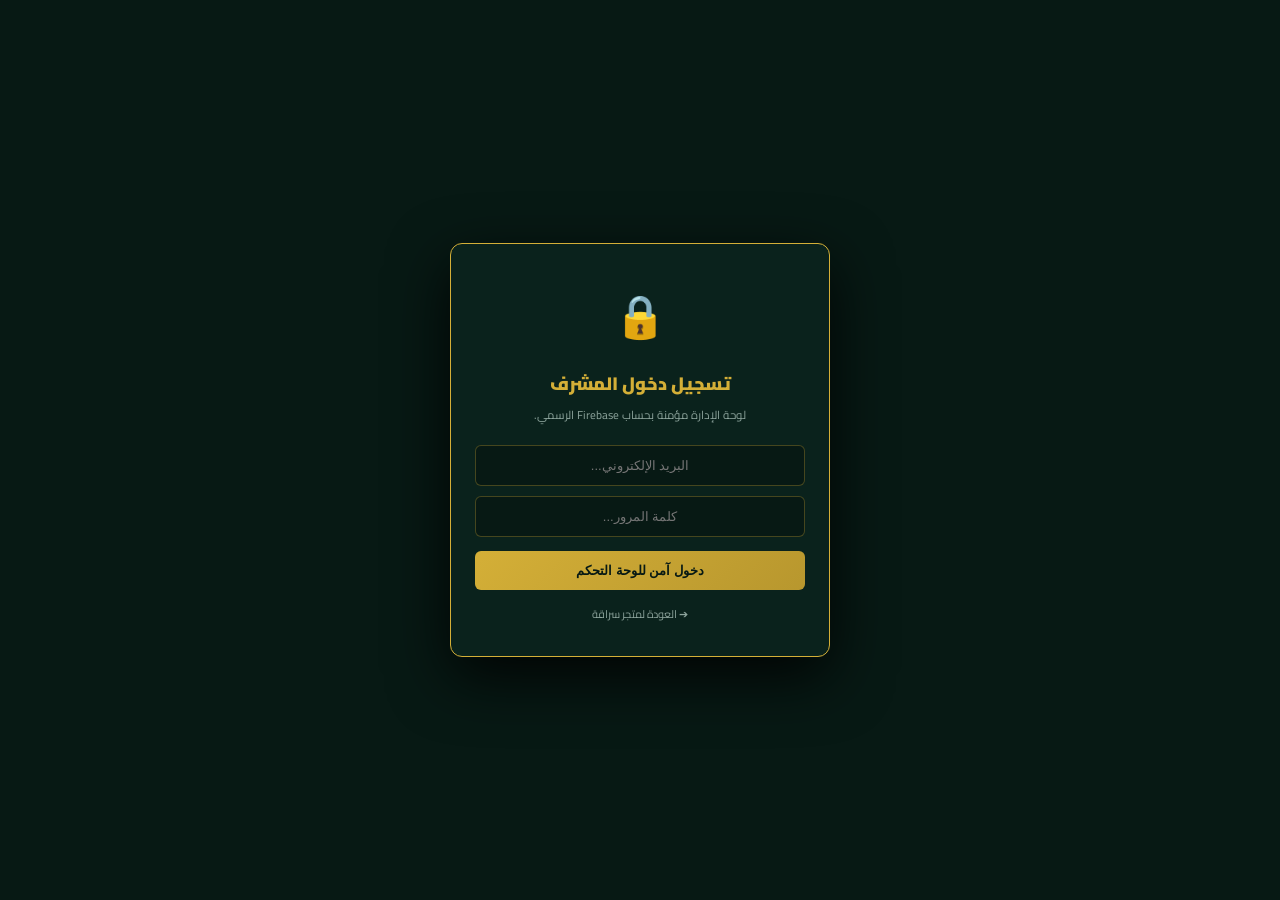
==== admin.html @ 3a7cbfb0 "Update admin.html" ====
<!DOCTYPE html>
<html lang="ar" dir="rtl">
<head>
  
  <meta charset="UTF-8">
  <meta name="viewport" content="width=device-width, initial-scale=1.0">
  <title>لوحة التحكم | عطور سراقة</title>
  <!-- أيقونة التبويب وشعار الموقع (Favicon) -->
  <link rel="icon" type="image/png" href="image/logo.png">
  <link rel="apple-touch-icon" href="image/logo.png">
  <link rel="shortcut icon" href="image/logo.png" type="image/png">
  <link href="https://fonts.googleapis.com/css2?family=Cairo:wght@400;600;700;800;900&display=swap" rel="stylesheet">

  <style>
    :root {
      --emerald-dark: #071914;
      --emerald-main: #0a221c;
      --emerald-card: #0f3027;
      --emerald-light: #154135;
      --gold: #d4af37;
      --gold-hover: #f1c40f;
      --text-light: #f4f6f5;
      --text-muted: #8da49c;
      --danger: #e74c3c;
      --success: #2ecc71;
      --line: rgba(212, 175, 55, 0.2);
    }

    * { box-sizing: border-box; margin: 0; padding: 0; }
    body {
      background: var(--emerald-dark);
      color: var(--text-light); 
      font-family: 'Cairo', sans-serif;
      min-height: 100vh;
      padding-bottom: 50px;
    }

    /* شريط الرأس */
    .top-bar {
      background: var(--emerald-main);
      border-bottom: 1px solid var(--line);
      padding: 12px 24px;
      display: flex;
      justify-content: space-between;
      align-items: center;
      position: sticky;
      top: 0;
      z-index: 100;
    }
    .brand-side { display: flex; align-items: center; gap: 12px; }
    .brand-logo { height: 38px; width: auto; object-fit: contain; }
    .brand-title { font-size: 16px; font-weight: 800; color: var(--gold); }
    .brand-badge {
      background: rgba(212,175,55,0.15);
      border: 1px solid var(--gold);
      color: var(--gold);
      font-size: 10px;
      padding: 2px 8px;
      border-radius: 4px;
      font-weight: 700;
    }
    .actions-side { display: flex; align-items: center; gap: 10px; position: relative; }
    .btn-exit {
      background: var(--danger);
      color: #fff;
      text-decoration: none;
      font-size: 11px;
      font-weight: 700;
      padding: 8px 16px;
      border-radius: 5px;
      transition: 0.2s;
    }
    .btn-exit:hover { opacity: 0.9; }
    
    .menu-trigger-btn {
      background: var(--emerald-card);
      border: 1px solid var(--line);
      color: var(--gold);
      font-size: 20px;
      width: 40px;
      height: 40px;
      border-radius: 6px;
      cursor: pointer;
      display: grid;
      place-items: center;
      transition: 0.2s;
    }
    .menu-trigger-btn:hover { border-color: var(--gold); background: var(--emerald-light); }

    /* القائمة المنسدلة للثلاث شرط */
    .dropdown-menu {
      position: absolute;
      top: 50px;
      left: 0;
      background: #09201a;
      border: 1px solid var(--gold);
      border-radius: 8px;
      box-shadow: 0 15px 40px rgba(0,0,0,0.8);
      width: 250px;
      display: none;
      flex-direction: column;
      overflow: hidden;
      z-index: 105;
    }
    .dropdown-menu.show { display: flex; }
    .dropdown-item {
      padding: 13px 16px;
      color: var(--text-light);
      font-size: 12px;
      font-weight: 700;
      cursor: pointer;
      display: flex;
      align-items: center;
      justify-content: space-between;
      border-bottom: 1px solid rgba(255,255,255,0.05);
      transition: background 0.2s;
    }
    .dropdown-item:hover { background: rgba(212,175,55,0.12); color: var(--gold); }
    .dropdown-item.active-item { color: var(--gold); background: rgba(212,175,55,0.08); }

    /* كروت إحصائيات المبيعات والأرقام العلوية */
    .container { width: 95%; max-width: 1400px; margin: 20px auto 0; }
    .kpi-row {
      display: grid;
      grid-template-columns: repeat(auto-fit, minmax(180px, 1fr));
      gap: 12px;
      margin-bottom: 24px;
    }
    .kpi-card {
      background: var(--emerald-card);
      border: 1px solid var(--line);
      border-radius: 8px;
      padding: 16px;
      text-align: center;
    }
    .kpi-label { font-size: 11px; color: var(--text-muted); font-weight: 600; margin-bottom: 6px; }
    .kpi-value { font-size: 24px; font-weight: 900; color: var(--gold); }
    .kpi-value.green { color: var(--success); }
    .kpi-value.red { color: var(--danger); }

    /* محتوى الأقسام (مخفية عدا إدارة العطور افتراضياً) */
    .section-view { display: none; }
    .section-view.active { display: block; }

    .panel {
      background: var(--emerald-card);
      border: 1px solid var(--line);
      border-radius: 8px;
      padding: 20px;
      margin-bottom: 24px;
    }
    .panel-title {
      font-size: 15px;
      color: var(--gold);
      font-weight: 800;
      margin-bottom: 16px;
      display: flex;
      justify-content: space-between;
      align-items: center;
    }

    /* شبكة المخزون والوفرة */
    .perfumes-stock-grid {
      display: grid;
      grid-template-columns: repeat(auto-fill, minmax(280px, 1fr));
      gap: 16px;
    }
    .stock-card {
      background: var(--emerald-main);
      border: 1px solid var(--line);
      border-radius: 6px;
      overflow: hidden;
      display: flex;
      flex-direction: column;
    }
    .stock-card-top { display: flex; gap: 12px; padding: 12px; }
    .stock-card-img { width: 70px; height: 70px; object-fit: cover; border-radius: 4px; border: 1px solid var(--line); }
    .stock-card-info { flex: 1; }
    .stock-card-name { font-size: 13px; font-weight: 800; color: #fff; margin-bottom: 4px; }
    .stock-card-price { font-size: 12px; color: var(--gold); font-weight: 700; }
    
    .stock-control-bar {
      background: rgba(0,0,0,0.25);
      padding: 10px 14px;
      display: flex;
      justify-content: space-between;
      align-items: center;
      border-top: 1px solid rgba(255,255,255,0.05);
    }
    .stock-counter { display: flex; align-items: center; gap: 8px; }
    .stock-btn {
      width: 26px;
      height: 26px;
      background: var(--emerald-light);
      border: 1px solid var(--line);
      color: #fff;
      font-size: 14px;
      border-radius: 4px;
      cursor: pointer;
      display: grid;
      place-items: center;
    }
    .stock-btn:hover { background: var(--gold); color: #000; }
    .stock-num { font-size: 13px; font-weight: 800; color: var(--gold); min-width: 24px; text-align: center; }

    /* الفورم */
    .form-grid { display: grid; grid-template-columns: repeat(auto-fit, minmax(220px, 1fr)); gap: 14px; }
    .form-group { display: flex; flex-direction: column; gap: 6px; }
    label { font-size: 11px; color: var(--text-muted); font-weight: 700; }
input, select, textarea {
      width: 100%;
      min-width: 0;
      box-sizing: border-box;
      background: var(--emerald-dark);
      border: 1px solid var(--line);
      color: #fff;
      padding: 10px;
      border-radius: 5px;
      font-size: 12px;
      outline: none;
    }
    input:focus { border-color: var(--gold); }
    .btn-submit {
      background: var(--gold);
      color: #071914;
      font-weight: 800;
      padding: 12px 24px;
      border: none;
      border-radius: 5px;
      cursor: pointer;
      margin-top: 14px;
      font-size: 13px;
      transition: 0.2s;
    }
    .btn-submit:hover { background: var(--gold-hover); }

    /* الجداول */
    .table-wrap { overflow-x: auto; }
    table { width: 100%; border-collapse: collapse; font-size: 12px; text-align: right; }
    th { background: rgba(0,0,0,0.25); color: var(--gold); padding: 12px 10px; border-bottom: 1px solid var(--line); }
    td { padding: 12px 10px; border-bottom: 1px solid rgba(255,255,255,0.05); }

    /* نافذة مظهر وحالة المتجر الشاملة (الألوان + الفتح/الإغلاق) */
    .modal-overlay {
      position: fixed;
      inset: 0;
      background: rgba(0,0,0,0.8);
      display: none;
      place-items: center;
      z-index: 1000;
      padding: 15px;
    }
    .modal-overlay.open { display: grid; }
    .theme-modal-box {
      background: #09201a;
      border: 1px solid var(--gold);
      padding: 24px;
      border-radius: 10px;
      width: min(720px, 95vw);
      max-height: 90vh;
      overflow-y: auto;
      box-shadow: 0 20px 60px rgba(0,0,0,0.9);
    }

    /* كارت قفل المتجر */
    .store-toggle-box {
      background: rgba(231,76,60,0.1);
      border: 1px solid rgba(231,76,60,0.3);
      padding: 14px 18px;
      border-radius: 8px;
      display: flex;
      justify-content: space-between;
      align-items: center;
      margin-bottom: 22px;
    }
    .store-toggle-box.active-open {
      background: rgba(46,204,113,0.1);
      border-color: rgba(46,204,113,0.3);
    }
    .switch-ui {
      width: 50px;
      height: 26px;
      appearance: none;
      background: #444;
      border-radius: 20px;
      position: relative;
      cursor: pointer;
      outline: none;
      transition: 0.3s;
    }
    .switch-ui:checked { background: var(--danger); }
    .switch-ui::before {
      content: "";
      position: absolute;
      width: 20px;
      height: 20px;
      border-radius: 50%;
      top: 3px;
      left: 3px;
      background: #fff;
      transition: 0.3s;
    }
    .switch-ui:checked::before { transform: translateX(24px); }

    /* شبكة الـ 22 لون وثيم متداخل */
    .themes-palette-grid {
      display: grid;
      grid-template-columns: repeat(auto-fill, minmax(200px, 1fr));
      gap: 12px;
      margin: 15px 0 20px;
    }
    .theme-chip {
      background: rgba(18,56,46,0.6);
      border: 1px solid var(--line);
      padding: 10px;
      border-radius: 6px;
      cursor: pointer;
      display: flex;
      align-items: center;
      gap: 10px;
      transition: 0.2s;
    }
    .theme-chip:hover { border-color: var(--gold); transform: translateY(-2px); }
    .theme-chip.selected {
      border-color: var(--gold);
      background: rgba(212,175,55,0.18);
      box-shadow: 0 0 10px rgba(212,175,55,0.3);
    }
    .theme-preview-dot {
      width: 28px;
      height: 28px;
      border-radius: 50%;
      border: 1px solid rgba(255,255,255,0.3);
      flex-shrink: 0;
    }
    .theme-name-text { font-size: 11px; font-weight: 700; line-height: 1.3; }

    /* التوست */
    .toast {
      position: fixed;
      bottom: 20px;
      left: 20px;
      background: var(--emerald-card);
      border: 1px solid var(--gold);
      color: #fff;
      padding: 12px 20px;
      border-radius: 6px;
      font-size: 12px;
      box-shadow: 0 10px 30px rgba(0,0,0,0.5);
      z-index: 1100;
      display: none;
    }
    .toast.show { display: block; }
    /* استايل زر التعديل وزر الحذف ✕ بكروت العطور */
    .btn-card-edit {
      background: rgba(255,255,255,0.08);
      border: 1px solid var(--line);
      color: var(--text-light);
      padding: 4px 8px;
      border-radius: 4px;
      font-size: 10px;
      cursor: pointer;
      font-weight: 700;
      transition: 0.2s;
    }
    .btn-card-edit:hover { border-color: var(--gold); color: var(--gold); }

    .btn-card-delete {
      background: rgba(231, 76, 60, 0.15);
      border: 1px solid var(--danger);
      color: var(--danger);
      width: 26px;
      height: 26px;
      border-radius: 4px;
      font-size: 13px;
      cursor: pointer;
      display: inline-flex;
      align-items: center;
      justify-content: center;
      font-weight: 900;
      transition: all 0.2s ease;
    }
    .btn-card-delete:hover {
      background: var(--danger);
      color: #fff;
      transform: scale(1.1);
      box-shadow: 0 0 10px rgba(231, 76, 60, 0.5);
    }
    /* =========================================================
       تنسيقات شاشات الموبايل (Mobile Responsive)
       ========================================================= */
    @media (max-width: 600px) {
      .top-bar {
        padding: 8px 12px;
      }
      .brand-side {
        gap: 6px;
      }
      .brand-logo {
        height: 28px;
      }
      .brand-title {
        font-size: 12.5px;
        line-height: 1.2;
      }
      .brand-badge {
        display: none !important; /* إخفاء الشارة لتوفير مساحة */
      }
      .actions-side {
        gap: 6px;
      }
      .btn-exit {
        padding: 6px 10px;
        font-size: 10px;
        white-space: nowrap;
      }
      .menu-trigger-btn {
        width: 34px;
        height: 34px;
        font-size: 16px;
      }
      .container {
        width: 96%;
        margin-top: 12px;
      }
      .kpi-row {
        grid-template-columns: repeat(2, 1fr);
        gap: 8px;
      }
      .kpi-card {
        padding: 10px;
      }
      .kpi-value {
        font-size: 17px;
      }
      .panel {
        padding: 14px 10px;
      }
      .form-grid {
        grid-template-columns: 1fr;
        gap: 10px;
      }
    }
  </style>
</head>
<body>

  <!-- شريط الرأس -->
  <header class="top-bar">
<!-- شاشة قفل الأمان للدخول للوحة التحكم -->
  <div id="adminAuthLockScreen" style="position:fixed; inset:0; background:#071914; z-index:999999; display:flex; align-items:center; justify-content:center; padding:15px;">
    <div style="background:#0a221c; border:1px solid #d4af37; border-radius:12px; padding:32px 24px; width:min(380px, 92vw); text-align:center; box-shadow:0 20px 60px rgba(0,0,0,0.85);">
      <div style="font-size:42px; margin-bottom:12px;">🔒</div>
      <h2 style="color:#d4af37; font-size:18px; font-weight:900; margin-bottom:6px;">تسجيل دخول المشرف</h2>
      <p style="color:#8da49c; font-size:11.5px; margin-bottom:20px; line-height:1.6;">لوحة الإدارة مؤمنة بحساب Firebase الرسمي.</p>
      
      <form id="adminLoginForm">
        <input type="email" id="adminEmailInput" placeholder="البريد الإلكتروني..." required style="width:100%; box-sizing:border-box; background:#071914; border:1px solid rgba(212,175,55,0.3); color:#fff; padding:12px; border-radius:6px; font-size:13px; text-align:center; outline:none; margin-bottom:10px;">
        <input type="password" id="adminLoginInput" placeholder="كلمة المرور..." autocomplete="current-password" required style="width:100%; box-sizing:border-box; background:#071914; border:1px solid rgba(212,175,55,0.3); color:#fff; padding:12px; border-radius:6px; font-size:13px; text-align:center; outline:none; margin-bottom:14px;">
        <button type="submit" id="adminLoginSubmitBtn" style="width:100%; background:linear-gradient(135deg, #d4af37, #b8972e); color:#071914; font-weight:800; border:none; padding:12px; border-radius:6px; font-size:13px; cursor:pointer;">دخول آمن للوحة التحكم</button>
        <a href="index.html" style="display:block; color:#8da49c; font-size:11px; margin-top:14px; text-decoration:none;">➔ العودة لمتجر سراقة</a>
      </form>
    </div>
  </div>
    <div class="brand-side">
      <img src="image/logo.png" alt="سراقة" class="brand-logo">
      <span class="brand-title">عطور سراقة — الإدارة والتحليلات</span>
      <span class="brand-badge">لوحة االتحكم</span>
    </div>

    <div class="actions-side">
<a href="index.html" class="btn-exit" id="adminLogoutBtn">خروج للمتجر ➔</a>      
      <button class="menu-trigger-btn" id="menuBtn" title="القائمة الشاملة">☰</button>

      <!-- القائمة المنسدلة للثلاث شرط -->
      <div class="dropdown-menu" id="dropdownMenu">
        <div class="dropdown-item" id="openThemeModalBtn" style="color: var(--gold);">
          <span>🎨 مظهر وحالة المتجر</span>
          <span id="menuStatusBadge" style="font-size:10px; color:var(--success);">يعمل</span>
        </div>
        <div class="dropdown-item" onclick="openSection('inventorySec')">
          <span>🏺 إدارة العطور والمخزون</span>
        </div>
        <div class="dropdown-item" onclick="openSection('ordersSec')">
          <span>📋 إدارة الطلبات المباشرة</span>
        </div>
        <div class="dropdown-item" onclick="openSection('offersSec')">
          <span>🔥 إدارة العروض الترويجية</span>
        </div>
        <div class="dropdown-item" onclick="openSection('reviewsSec')">
          <span>💬 إدارة آراء وتقييمات العملاء</span>
        </div>
        <div class="dropdown-item" onclick="openSection('analyticsSec')">
          <span>📊 تقرير التحليلات الشامل</span>
        </div>
        <div class="dropdown-item" onclick="openSection('shippingSec')">
          <span>🚚 إدارة أسعار شحن المحافظات</span>
        </div>
        <div class="dropdown-item" onclick="openSection('settingsSec')" style="color: #4ade80;">
          <span>⚙️ إعدادات المتجر، الأمان والشريط الإعلاني والكوبونات</span>
        </div>
                <div class="dropdown-item" onclick="openSection('customerServiceSec')" style="color: #4ade80;">
          <span>💬 إدارة خدمة العملاء والأسئلة الشائعة</span>
        </div>
        <div class="dropdown-item" id="syncDefaultsBtn" style="color: #64b5f6;">
          <span>📥 مزامنة عطور الموقع لـ Firebase</span>
        </div>
      </div>
    </div>
  </header>

  <main class="container">


    <!-- 1. القسم الافتراضي النشط دائماً: إدارة العطور والمخزون -->
    <section id="inventorySec" class="section-view active">
      <!-- نموذج إضافة عطر جديد -->
      <div class="panel">
        <div class="panel-title">✨ إضافة عطر جديد وتحديد مخزونه</div>
        <form id="addPerfumeForm">
          <div class="form-grid">
            <div class="form-group">
              <label>اسم العطر *</label>
              <input type="text" id="pName" placeholder="مثال: سراقة رويال" required>
            </div>
            <div class="form-group">
              <label>التصنيف *</label>
              <select id="pCategory">
                <option value="men">رجالي</option>
                <option value="women">نسائي</option>
                <option value="unisex">للجنسين</option>
              </select>
            </div>
            <div class="form-group">
              <label>السعر الحالي (EGP) *</label>
              <input type="number" id="pPrice" placeholder="1290" required>
            </div>
            <div class="form-group">
              <label>السعر قبل الخصم (اختياري - يظهر مشطوباً)</label>
              <input type="number" id="pOldPrice" placeholder="1600">
            </div>
<!-- حقل تتبع التعديل السريع -->
            <input type="hidden" id="pEditId" value="">

<!-- بوكس تحديد السعر والعدد المتاح من الزجاجات لكل حجم -->
            <div class="form-group" style="grid-column: 1 / -1; background: rgba(18,56,46,0.65); border: 1px solid var(--line); border-radius: 8px; padding: 12px; margin: 6px 0;">
              <div style="display: flex; justify-content: space-between; align-items: center; margin-bottom: 10px; border-bottom: 1px solid rgba(212,175,55,0.2); padding-bottom: 8px; flex-wrap: wrap; gap: 6px;">
                <label style="color: var(--gold); font-size: 12px; font-weight: 800; margin: 0;">
                  💎 تسعير وتحديد عدد الزجاجات لكل حجم
                </label>
                <span id="totalStockPreview" style="font-size: 11px; color: var(--success); font-weight: 800;">إجمالي المخزون: 0 زجاجة</span>
              </div>

              <div style="display: grid; grid-template-columns: repeat(auto-fit, minmax(135px, 1fr)); gap: 10px;">
                


                <!-- 30 مل -->
                <div style="background: rgba(7,25,20,0.8); border: 1px solid var(--line); border-radius: 6px; padding: 8px; min-width: 0;">
                  <strong style="color: var(--gold); font-size: 11px; display: block; margin-bottom: 6px;">🧴 30 مل</strong>
                  <div style="display: flex; gap: 6px;">
                    <div style="flex: 1; min-width: 0;">
                      <label style="font-size: 9px; display: block;">السعر:</label>
                      <input type="number" id="pSize30" placeholder="850" min="0" required style="padding: 6px; font-size: 11px;">
                    </div>
                    <div style="flex: 1; min-width: 0;">
                      <label style="font-size: 9px; display: block;">العدد:</label>
                      <input type="number" id="pStock30" class="stock-input-calc" placeholder="15" min="0" value="15" required style="padding: 6px; font-size: 11px;">
                    </div>
                  </div>
                </div>

                <!-- 50 مل -->
                <div style="background: rgba(7,25,20,0.8); border: 1px solid var(--line); border-radius: 6px; padding: 8px; min-width: 0;">
                  <strong style="color: var(--gold); font-size: 11px; display: block; margin-bottom: 6px;">✨ 50 مل (أساسي)</strong>
                  <div style="display: flex; gap: 6px;">
                    <div style="flex: 1; min-width: 0;">
                      <label style="font-size: 9px; display: block;">السعر:</label>
                      <input type="number" id="pSize50" placeholder="1290" min="0" required style="padding: 6px; font-size: 11px;">
                    </div>
                    <div style="flex: 1; min-width: 0;">
                      <label style="font-size: 9px; display: block;">العدد:</label>
                      <input type="number" id="pStock50" class="stock-input-calc" placeholder="15" min="0" value="15" required style="padding: 6px; font-size: 11px;">
                    </div>
                  </div>
                </div>

                <!-- 100 مل -->
                <div style="background: rgba(7,25,20,0.8); border: 1px solid var(--line); border-radius: 6px; padding: 8px; min-width: 0;">
                  <strong style="color: var(--gold); font-size: 11px; display: block; margin-bottom: 6px;">👑 100 مل</strong>
                  <div style="display: flex; gap: 6px;">
                    <div style="flex: 1; min-width: 0;">
                      <label style="font-size: 9px; display: block;">السعر:</label>
                      <input type="number" id="pSize100" placeholder="2190" min="0" required style="padding: 6px; font-size: 11px;">
                    </div>
                    <div style="flex: 1; min-width: 0;">
                      <label style="font-size: 9px; display: block;">العدد:</label>
                      <input type="number" id="pStock100" class="stock-input-calc" placeholder="5" min="0" value="5" required style="padding: 6px; font-size: 11px;">
                    </div>
                  </div>
                </div>

              </div>
            </div>

            <!-- صندوق اختيار الصورة المباشر من جهازك مع المعاينة -->
            <div class="form-group" style="grid-column: 1 / -1;">
              <label>صورة العطر (اختر من ملفاتك مباشرة) *</label>
              <div class="file-uploader-box" id="fileDropzone" onclick="document.getElementById('pFileInput').click()">
                <input type="file" id="pFileInput" accept="image/*" style="display:none;">
                <div id="uploadPromptText">
                  <span style="font-size:20px; color:var(--gold);">📁</span>
                  <p style="font-size:12px; margin:4px 0;">اضغط هنا لاختيار الصورة من الكمبيوتر أو الموبايل</p>
                  <span style="font-size:10px; color:var(--text-muted);">يتم ضغط الصورة وتنسيق أبعادها سحابياً تلقائياً</span>
                </div>
                <div id="imagePreviewContainer" style="display:none; align-items:center; gap:12px; justify-content:center;">
                  <img id="previewImgEl" src="" style="width:70px; height:70px; object-fit:cover; border-radius:6px; border:1px solid var(--gold);">
                  <span id="previewNameEl" style="font-size:11px; color:var(--gold); font-weight:700;"></span>
                </div>
              </div>
            </div>
            
            <div class="form-group" style="grid-column: 1 / -1;">
              <label>وصف العطر والنوتات</label>
              <input type="text" id="pDesc" placeholder="عود، عنبر، وخشب الصندل...">
            </div>
          </div>
<div style="display:flex; gap:10px; align-items:center;">
            <button type="submit" class="btn-submit" id="submitPerfumeBtn">حفظ العطر ونشره بالمتجر</button>
            <button type="button" class="btn-exit" id="cancelEditBtn" style="display:none; margin-top:14px; background:rgba(255,255,255,0.1); border:1px solid var(--line);">إلغاء التعديل</button>
          </div>          
        </form>
      </div>

      <!-- قائمة العطور مع إنقاص المخزون للمحل -->
      <div class="panel">
        <div class="panel-title">
          <span>الوفرة والمخزون الحالي (يمكنك إنقاص المخزون إذا بيعت زجاجة في المحل)</span>
        </div>
        <div class="perfumes-stock-grid" id="perfumesStockList"></div>
      </div>
    </section>

<!-- 2. قسم إدارة الطلبات -->
    <section id="ordersSec" class="section-view">

      <!-- كروت إحصائيات المبيعات الخاصة بقسم الطلبات -->
      <div class="kpi-row">
        <div class="kpi-card">
          <div class="kpi-label">إجمالي المبيعات التحصيلية</div>
          <div class="kpi-value" id="kpiTotalRevenue">0 ج</div>
        </div>
        <div class="kpi-card">
          <div class="kpi-label">عدد الطلبات المسجلة</div>
          <div class="kpi-value green" id="kpiTotalOrders">0</div>
        </div>
        <div class="kpi-card">
          <div class="kpi-label">طلبات جديدة بالانتظار</div>
          <div class="kpi-value red" id="kpiNewOrders">0</div>
        </div>
        <div class="kpi-card">
          <div class="kpi-label">العطور المتوفرة بالتشكيلة</div>
          <div class="kpi-value" id="kpiPerfumesCount">0</div>
        </div>
      </div>

      <div class="panel">
        <div class="panel-title">
          <span>سجل الطلبات الواردة من الموقع</span>
      
      <div class="panel">
<div class="panel-title">
          <span>سجل الطلبات الواردة من الموقع</span>
          <div style="display:flex; gap:8px; align-items:center;">
            <button type="button" class="btn-submit" id="exportExcelBtn" style="margin:0; padding:6px 14px; font-size:11px; background:#217346; color:#fff;">
              📊 تصدير شيت Excel
            </button>
            <button type="button" class="btn-exit" id="clearAllOrdersBtn" style="margin:0; padding:6px 14px; font-size:11px; background:#b91c1c;">
              🗑️ تصفير وحذف جميع الطلبيات
            </button>
            <button class="stock-btn" style="width:auto; padding:4px 10px; font-size:11px;" onclick="openSection('inventorySec')">➔ العودة لإدارة العطور</button>
          </div>
        </div>
        
        <div class="table-wrap">
          <table>
            <thead>
              <tr>
                <th>العميل</th>
                <th>الهاتف</th>
                <th>المحافظة</th>
                <th>المنتجات المطلوبة</th>
                <th>طريقة الدفع</th>
                <th>الإجمالي</th>
                <th>الحالة</th>
                <th>إجراء</th>
              </tr>
            </thead>
            <tbody id="ordersTableBody">
              <tr><td colspan="8" style="text-align:center; color:var(--text-muted);">جاري جلب الطلبات...</td></tr>
            </tbody>
          </table>
        </div>
      </div>
    </section>

<!-- 3. قسم العروض الترويجية الـ 3D -->
    <section id="offersSec" class="section-view">
      
      <!-- إضافة عرض جديد -->
      <div class="panel">
        <div class="panel-title">
          <span>🔥 إنشاء ونشر عرض ترويجي 3D بالمتجر</span>
          <button class="stock-btn" style="width:auto; padding:4px 10px; font-size:11px;" onclick="openSection('inventorySec')">➔ العودة لإدارة العطور</button>
        </div>

        <form id="createOfferForm">
          <div class="form-grid">
            <div class="form-group">
              <label>عنوان العرض الرئيسي *</label>
              <input type="text" id="offerTitle" placeholder="مثال: باقة الملوك — قطعتين + عينة مجانية" required>
            </div>

            <div class="form-group">
              <label>وسم العرض (الـ Ribbon الأحمر) *</label>
              <input type="text" id="offerTag" placeholder="مثال: وفر 35% 🔥" required>
            </div>

            <div class="form-group">
              <label>سعر العرض بعد الخصم (EGP) *</label>
              <input type="number" id="offerPrice" placeholder="1950" required>
            </div>

            <div class="form-group">
              <label>السعر الأصلي قبل الخصم (مشطوب)</label>
              <input type="number" id="offerOldPrice" placeholder="2600">
            </div>

            <div class="form-group" style="grid-column: 1 / -1;">
              <label>تفاصيل ووصف العرض</label>
              <input type="text" id="offerDesc" placeholder="عطرين بحجم 100 مل من اختيارك + شحن مجاني لكافة المحافظات">
            </div>
<div class="form-group">
              <label>تاريخ ووقت انتهاء العرض (اختياري) ⏳</label>
              <input type="datetime-local" id="offerExpiry">
            </div>
            <!-- رفع صورة العرض من الجهاز -->
            <div class="form-group" style="grid-column: 1 / -1;">
              <label>صورة العرض الترويجي *</label>
              <div class="file-uploader-box" onclick="document.getElementById('offerFileInput').click()">
                <input type="file" id="offerFileInput" accept="image/*" style="display:none;">
                <div id="offerUploadText">
                  <span style="font-size:20px; color:var(--gold);">📸</span>
                  <p style="font-size:12px; margin:4px 0;">اضغط لاختيار صورة العرض</p>
                </div>
                <div id="offerPreviewBox" style="display:none; align-items:center; gap:10px; justify-content:center;">
                  <img id="offerPreviewImg" src="" style="width:70px; height:70px; object-fit:cover; border-radius:6px; border:1px solid var(--gold);">
                  <span id="offerPreviewName" style="font-size:11px; color:var(--gold);"></span>
                </div>
              </div>
            </div>
          </div>

          <button type="submit" class="btn-submit" id="saveOfferBtn">نشر العرض في المتجر الآن 🚀</button>
        </form>
      </div>

      <!-- جدول العروض النشطة وحذفها -->
      <div class="panel">
        <div class="panel-title">العروض المعروضة حالياً بالمتجر</div>
        <div class="table-wrap">
          <table>
            <thead>
              <tr>
                <th>الصورة</th>
                <th>عنوان العرض</th>
                <th>السعر بعد الخصم</th>
                <th>قبل الخصم</th>
                <th>الوسم</th>
                <th>إجراء</th>
              </tr>
            </thead>
            <tbody id="offersTableBody">
              <!-- تتولد بالجافاسكريبت -->
            </tbody>
          </table>
        </div>
      </div>

    </section>
<!-- 5. قسم إدارة ونشر صور آراء العملاء (سكرينات الواتساب) -->
    <section id="reviewsSec" class="section-view">
      <div class="panel">
        <div class="panel-title">
          <span>💬 رفع رأي عميل جديد (سكرين شوت واتساب)</span>
          <button class="stock-btn" style="width:auto; padding:4px 10px; font-size:11px;" onclick="openSection('inventorySec')">➔ العودة للمخزون</button>
        </div>

        <form id="addReviewForm">
          <div class="form-grid">
            <div class="form-group">
              <label>اسم العميل أو تعليق مختصر (اختياري)</label>
              <input type="text" id="revAuthor" placeholder="مثال: رأي أ/ أحمد من الإسكندرية">
            </div>

            <!-- رفع صورة السكرين شوت مباشرة -->
            <div class="form-group" style="grid-column: 1 / -1;">
              <label>صورة رأي العميل / شات الواتساب *</label>
              <div class="file-uploader-box" onclick="document.getElementById('revFileInput').click()">
                <input type="file" id="revFileInput" accept="image/*" style="display:none;" required>
                <div id="revUploadPrompt">
                  <span style="font-size:24px; color:var(--gold);">📸</span>
                  <p style="font-size:12px; margin:4px 0;">اضغط لاختيار سكرين شوت رأي العميل من جهازك</p>
                  <span style="font-size:10px; color:var(--text-muted);">تُضغط الصورة سحابياً وتُنشر للمتجر فوراً</span>
                </div>
                <div id="revPreviewBox" style="display:none; align-items:center; gap:12px; justify-content:center;">
                  <img id="revPreviewImg" src="" style="max-height:90px; border-radius:6px; border:1px solid var(--gold);">
                  <span id="revPreviewName" style="font-size:11px; color:var(--gold);"></span>
                </div>
              </div>
            </div>
          </div>

          <button type="submit" class="btn-submit" id="saveRevBtn" style="margin-top:14px;">نشر الرأي في المتجر الآن 🚀</button>
        </form>
      </div>

      <!-- جدول واستعراض الآراء المنشورة مع زر الحذف -->
      <div class="panel">
        <div class="panel-title">صور آراء العملاء المعروضة حالياً بالمتجر</div>
        <div class="table-wrap">
          <table>
            <thead>
              <tr>
                <th>الصورة</th>
                <th>العنوان / الملاحظة</th>
                <th>تاريخ النشر</th>
                <th>إجراء</th>
              </tr>
            </thead>
            <tbody id="reviewsTableBody">
              <tr><td colspan="4" style="text-align:center; color:var(--text-muted);">جاري جلب الآراء...</td></tr>
            </tbody>
          </table>
        </div>
      </div>
    </section>
    <!-- 4. قسم التحليلات والأكثر طلباً -->
    <section id="analyticsSec" class="section-view">
      <div class="panel">
        <div class="panel-title">
          <span>📊 تحليل العطور الأكثر طلباً وسرعة في البيع</span>
          <button class="stock-btn" style="width:auto; padding:4px 10px; font-size:11px;" onclick="openSection('inventorySec')">➔ العودة لإدارة العطور</button>
        </div>
        <div class="table-wrap">
          <table>
            <thead>
              <tr>
                <th>اسم العطر</th>
                <th>عدد الزجاجات المباعة</th>
                <th>إجمالي العائد المادي</th>
                <th>المخزون المتبقي</th>
              </tr>
            </thead>
            <tbody id="topSellingTableBody"></tbody>
          </table>
        </div>
      </div>
    </section>
<!-- 6. قسم إدارة أسعار شحن المحافظات -->
    <section id="shippingSec" class="section-view">
      <div class="panel">
        <div class="panel-title">
          <span>🚚 تسعير شحن طرود العسل لكافة المحافظات</span>
          <button class="stock-btn" style="width:auto; padding:4px 10px; font-size:11px;" onclick="openSection('inventorySec')">➔ العودة للمخزون</button>
        </div>
        <p style="font-size:11.5px; color:var(--text-muted); margin-bottom:16px;">
          عدّل سعر الشحن لأي محافظة واضغط على زر الحفظ بالأسفل؛ وسيتم تطبيق التسعيرة فوراً داخل سلة المتجر لجميع العملاء.
        </p>

        <form id="shippingRatesForm">
          <div id="govRatesGrid" style="display: grid; grid-template-columns: repeat(auto-fill, minmax(200px, 1fr)); gap: 10px;">
            <!-- تتولد حقول المحافظات تلقائياً بالجافاسكريبت -->
          </div>
          <button type="submit" class="btn-submit" id="saveShippingBtn" style="margin-top:20px; width:100%;">حفظ وتحديث أسعار الشحن بالمتجر 🚚</button>
        </form>
      </div>
    </section>
<!-- 7. قسم إعدادات المتجر، الأمان، الشريط الإعلاني، وإدارة الكوبونات -->
    <section id="settingsSec" class="section-view">
      <div style="display: flex; justify-content: space-between; align-items: center; margin-bottom: 25px;">
        <h2 style="font-size: 20px; color: var(--gold); font-weight: 900;">⚙️ تخصيص العروض والإعدادات والأمان</h2>
        <button type="button" class="stock-btn" style="width:auto; padding:6px 14px; font-size:11.5px;" onclick="openSection('inventorySec')">➔ العودة لإدارة العطور</button>
      </div>

      <!-- شبكة القسم العلوي: كارت الواتساب + كارت الشريط الإعلاني بجانب بعضهما -->
      <div style="display: grid; grid-template-columns: repeat(auto-fit, minmax(320px, 1fr)); gap: 20px; margin-bottom: 24px;">
        
        <!-- كارت إعدادات التواصل والواتساب -->
        <div class="panel" style="margin-bottom: 0;">
          <div class="panel-title">
            <span>📱 إعدادات التواصل واستقبال الطلبات</span>
          </div>

          <form id="storeSecurityForm">
            <div class="form-group" style="margin-bottom: 14px;">
              <label>رقم واتساب استقبال الطلبات 📱</label>
              <input type="tel" id="cfgAdminWhatsapp" placeholder="مثال: 201016118242" required>
              <small style="font-size: 10px; color: var(--text-muted); display: block; margin-top: 4px;">الرقم الذي تُرسل إليه فواتير وبيانات الطلبات تلقائياً مع كود الدولة (20).</small>
            </div>

            <button type="submit" class="btn-submit" id="saveSecurityBtn" style="width: 100%; margin-top: 10px; background: #27ae60; color: #fff;">💾 حفظ وتحديث رقم الواتساب</button>
          </form>
        </div>

        <!-- كارت الشريط الإعلاني العلوي (Ticker) -->
        <div class="panel" style="margin-bottom: 0;">
          <div class="panel-title">
            <span>📢 الشريط الإعلاني العلوي (Ticker)</span>
          </div>

          <form id="storeTickerForm">
            <div class="form-group" style="margin-bottom: 12px;">
              <label>نص العرض 1</label>
              <input type="text" id="cfgTicker1" placeholder="مثال: ✨ صلِّ على النَّبيِّ المختار ﷺ ✨" required>
            </div>

            <div class="form-group" style="margin-bottom: 12px;">
              <label>نص العرض 2</label>
              <input type="text" id="cfgTicker2" placeholder="مثال: 💎 سراقة — جوهر الأناقة والرفاهية التي تُحس 💎" required>
            </div>

            <div class="form-group" style="margin-bottom: 12px;">
              <label>نص العرض 3</label>
              <input type="text" id="cfgTicker3" placeholder="مثال: 🚚 توصيل مجاني للطلبات أكثر من 1,500 جنيه 🚚" required>
            </div>

            <button type="submit" class="btn-submit" id="saveTickerBtn" style="width: 100%; margin-top: 10px; background: #2980b9; color: #fff;">📢 حفظ ونشر العروض في المتجر</button>
          </form>
        </div>

      </div>

      <!-- كارت إدارة الكوبونات بعرض الشاشة الكامل في الأسفل -->
      <div class="panel">
        <div class="panel-title">
          <span>🎟️ إضافة كوبون خصم جديد للمتجر</span>
        </div>

        <form id="createCouponForm">
          <div style="display: grid; grid-template-columns: repeat(auto-fit, minmax(180px, 1fr)); gap: 14px; margin-bottom: 15px;">
            <div class="form-group">
              <label>كود الكوبون (مثال: SURAQA10)*</label>
              <input type="text" id="cpnCode" placeholder="كود الكوبون" style="text-transform: uppercase;" required>
            </div>

            <div class="form-group">
              <label>نسبة الخصم % (مثال: 10)*</label>
              <input type="number" id="cpnValue" placeholder="نسبة الخصم %" min="1" max="100" required>
            </div>

            <div class="form-group">
              <label>عدد الاستخدامات (فاضي = غير محدود)</label>
              <input type="number" id="cpnMaxUses" placeholder="فاضي = غير محدود" min="1">
            </div>

            <div class="form-group">
              <label>تاريخ ووقت الانتهاء (اختياري) ⏳</label>
              <input type="datetime-local" id="cpnExpiry">
            </div>
          </div>

          <!-- خيار تطبيق الكوبون على كل المنتجات -->
          <div style="display: flex; align-items: center; justify-content: flex-start; gap: 8px; margin-bottom: 12px;">
            <input type="checkbox" id="cpnApplyAll" checked style="width: 18px; height: 18px; cursor: pointer; accent-color: var(--gold);">
            <label for="cpnApplyAll" style="font-size: 13px; font-weight: 800; cursor: pointer; color: var(--text-light); margin: 0;">ينطبق على كل منتجات المتجر</label>
          </div>

          <!-- قائمة اختيار العطور المحددة -->
          <div id="cpnProductsPickerBox" style="display: none; background: rgba(7, 25, 20, 0.85); border: 1px solid var(--line); border-radius: 8px; padding: 12px; max-height: 200px; overflow-y: auto; margin-bottom: 15px;">
            <div id="cpnProductsList" style="display: flex; flex-direction: column; gap: 8px;"></div>
          </div>

          <button type="submit" class="btn-submit" id="saveCouponBtn" style="width: 100%; padding: 12px; font-size: 13px; background: linear-gradient(135deg, #d4af37, #b8972e); color: #071914; font-weight: 900; border-radius: 6px;">
            + تفعيل وحفظ الكوبون
          </button>
        </form>

        <!-- قائمة كروت الكوبونات المنشأة -->
        <div style="margin-top: 25px; border-top: 1px solid var(--line); padding-top: 15px;">
          <label style="font-size: 12px; color: var(--gold); font-weight: 800; display: block; margin-bottom: 10px;">الكوبونات الفعالة حالياً:</label>
          <div id="couponsCardsList" style="display: flex; flex-direction: column; gap: 10px;"></div>
        </div>
      </div>
    </section>
      <!-- 8. قسم خدمة العملاء -->
    <section id="customerServiceSec" class="section-view">
      <div class="panel">
        <div class="panel-title">
          <span>💬 نصوص الشحن والاسترجاع والتواصل</span>
          <button class="stock-btn" style="width:auto; padding:4px 10px; font-size:11px;" onclick="openSection('inventorySec')">➔ العودة لإدارة العطور</button>
        </div>
        <form id="csInfoForm">
          <div class="form-group" style="margin-bottom:14px;">
            <label>نص الشحن والتوصيل</label>
            <textarea id="cfgShippingText" rows="4" placeholder="اكتب هنا سياسة الشحن والتوصيل بالتفصيل..."></textarea>
          </div>
          <div class="form-group" style="margin-bottom:14px;">
            <label>نص سياسة الاسترجاع</label>
            <textarea id="cfgReturnsText" rows="4" placeholder="اكتب هنا سياسة الاسترجاع بالتفصيل..."></textarea>
          </div>
          <div class="form-group" style="margin-bottom:14px;">
            <label>نص تواصل معنا</label>
            <textarea id="cfgContactText" rows="4" placeholder="اكتب هنا بيانات التواصل..."></textarea>
          </div>
          <button type="submit" class="btn-submit" id="saveCsInfoBtn">💾 حفظ النصوص</button>
        </form>
      </div>

      <div class="panel">
        <div class="panel-title"><span>➕ إضافة سؤال شائع جديد</span></div>
        <form id="addFaqForm">
          <div class="form-group" style="margin-bottom:12px;">
            <label>السؤال *</label>
            <input type="text" id="faqQuestion" placeholder="مثال: هل يوجد شحن مجاني؟" required>
          </div>
          <div class="form-group" style="margin-bottom:12px;">
            <label>الإجابة *</label>
            <textarea id="faqAnswer" rows="3" placeholder="اكتب الإجابة هنا..." required></textarea>
          </div>
          <button type="submit" class="btn-submit" id="saveFaqBtn">+ إضافة السؤال</button>
        </form>
      </div>

      <div class="panel">
        <div class="panel-title"><span>الأسئلة الشائعة الحالية</span></div>
        <div id="adminFaqsList" style="display:flex; flex-direction:column; gap:10px;"></div>
      </div>
    </section>

  </main>

  <!-- نافذة مظهر وحالة المتجر (الفتح/الإغلاق + 22 ثيم متداخل) -->
  <div class="modal-overlay" id="themeModal">
    <div class="theme-modal-box">
      <div style="display:flex; justify-content:space-between; align-items:center; border-bottom:1px solid var(--line); padding-bottom:12px; margin-bottom:18px;">
        <h3 style="color:var(--gold); font-size:16px;">🎨 مظهر وحالة المتجر للعملاء</h3>
        <button type="button" style="background:none; border:none; color:#fff; font-size:24px; cursor:pointer;" onclick="document.getElementById('themeModal').classList.remove('open')">&times;</button>
      </div>

      <!-- حالة فتح/إغلاق المتجر -->
      <div class="store-toggle-box" id="storeToggleContainer">
        <div>
          <strong id="storeStatusLabel" style="font-size:13px; color:#fff;">حالة المتجر: يعمل ويستقبل الزوار</strong>
          <p style="font-size:10.5px; color:var(--text-muted); margin-top:3px;">عند التفعيل، يُغلق المتجر وتظهر شاشة الصلاة على النبي والصيانة فوراً.</p>
        </div>
        <input type="checkbox" id="closeStoreCheckbox" class="switch-ui">
      </div>

      <!-- اختيار الثيم والألوان المتداخلة (22 ثيماً فاخراً) -->
      <label style="font-size:12px; color:var(--gold); font-weight:800; display:block; margin-bottom:8px;">اختر هوية وألوان المتجر (تتغير عند العملاء لحظياً):</label>
      <div class="themes-palette-grid" id="themesContainer"></div>

      <button type="button" class="btn-submit" id="saveThemeAndStatusBtn" style="width:100%; margin-top:10px;">حفظ وتطبيق المظهر والحالة الآن 🚀</button>
    </div>
  </div>
  <!-- نافذة عرض فاتورة الطلب كاملة (نفس رسالة الواتساب) -->
  <div class="modal-overlay" id="invoiceModal">
    <div class="theme-modal-box" style="max-width:520px;">
      <div style="display:flex; justify-content:space-between; align-items:center; border-bottom:1px solid var(--line); padding-bottom:12px; margin-bottom:18px;">
        <h3 style="color:var(--gold); font-size:16px;">🧾 فاتورة الطلب الكاملة</h3>
        <button type="button" style="background:none; border:none; color:#fff; font-size:24px; cursor:pointer;" onclick="document.getElementById('invoiceModal').classList.remove('open')">&times;</button>
      </div>
      <pre id="invoiceMessageText" style="white-space:pre-wrap; word-wrap:break-word; font-family:inherit; font-size:12.5px; color:#fff; background:rgba(0,0,0,0.3); padding:14px; border-radius:8px; max-height:60vh; overflow-y:auto; line-height:1.7; direction:rtl; text-align:right;"></pre>
      <button type="button" class="btn-submit" id="copyInvoiceBtn" style="width:100%; margin-top:14px;">📋 نسخ نص الفاتورة</button>
    </div>
  </div>
  <div class="toast" id="toast"></div>

  <!-- فايربيز والمنطق البرمجي -->
  <script type="module">
    import { getAuth, signInWithEmailAndPassword, onAuthStateChanged, signOut } from "https://www.gstatic.com/firebasejs/10.8.0/firebase-auth.js";
   import { initializeApp } from "https://www.gstatic.com/firebasejs/10.8.0/firebase-app.js";
    import { 
      getFirestore, collection, onSnapshot, doc, updateDoc, 
      setDoc, getDoc, addDoc, deleteDoc
    } from "https://www.gstatic.com/firebasejs/10.8.0/firebase-firestore.js";

    const firebaseConfig = {
      apiKey: "AIzaSyBc1DZlKPE7bc-hyaDy7NHMJxnCepKIzqI",
      authDomain: "suraka-cfb2d.firebaseapp.com",
      projectId: "suraka-cfb2d",
      storageBucket: "suraka-cfb2d.firebasestorage.app",
      messagingSenderId: "1082260408358",
      appId: "1:1082260408358:web:41aa9f7cb0bd778408bee7",
      measurementId: "G-PTVR815MCF"
    };

    const app = initializeApp(firebaseConfig);
    const db = getFirestore(app);
    const auth = getAuth(app);
    const ordersCol = collection(db, "orders");
    const perfumesCol = collection(db, "perfumes");
    const settingsDoc = doc(db, "settings", "storeConfig");
    const couponsCol = collection(db, "coupons");

    // قائمة الـ 22 لون وثيم متداخل
    const STORE_THEMES = [
{ id: "emerald", name: "سراقة الزمردي الفاتح (الأصلي)", gradient: "linear-gradient(135deg, #103d30, #e2c07d)" },      
      { id: "obsidian", name: "الأسود الفاخر والذهب", gradient: "linear-gradient(135deg, #0a0a0a, #dfb743)" },
      { id: "royal-navy", name: "الكحلي الأندلسي والشمبانيا", gradient: "linear-gradient(135deg, #060d1a, #e5c158)" },
      { id: "velvet-burgundy", name: "البرغندي المخملي وعود", gradient: "linear-gradient(135deg, #1f080f, #e6be65)" },
      { id: "imperial-purple", name: "البنفسجي الإمبراطوري", gradient: "linear-gradient(135deg, #150921, #f3cc68)" },
      { id: "sapphire-mist", name: "الياقوت الأزرق المتدرج", gradient: "linear-gradient(135deg, #07121b, #64b5f6)" },
      { id: "forest-bronze", name: "الأخضر الزيتوني والبرونز", gradient: "linear-gradient(135deg, #11160d, #cd7f32)" },
      { id: "charcoal-copper", name: "الفحم الدخاني والنحاس", gradient: "linear-gradient(135deg, #141416, #d97443)" },
      { id: "deep-maroon", name: "العنابي الداكن والذهب", gradient: "linear-gradient(135deg, #1f0a0d, #ffd700)" },
      { id: "ocean-teal", name: "الفيروزي المحيطي العميق", gradient: "linear-gradient(135deg, #051617, #38ef7d)" },
      { id: "royal-twilight", name: "تدرج الغسق (كحلي بنفسجي)", gradient: "linear-gradient(135deg, #180e30, #081224)" },
      { id: "black-marble", name: "الرخام الأسود والذهب الساطع", gradient: "linear-gradient(135deg, #050505, #ffdf00)" },
      { id: "chocolate-amber", name: "الشوكولاتة الداكنة والعنبر", gradient: "linear-gradient(135deg, #180e09, #ffbf00)" },
      { id: "midnight-silver", name: "النيلي الليلي والفضة", gradient: "linear-gradient(135deg, #080c14, #e0e6ed)" },
      { id: "dark-mint", name: "النعناعي الداكن الملكي", gradient: "linear-gradient(135deg, #081714, #70e0a5)" },
      { id: "crimson-sunset", name: "تدرج الشفق القرمزي", gradient: "linear-gradient(135deg, #2b0808, #ff6b6b)" },
      { id: "royal-cyan", name: "الزمرد الأزرق والذهب البراق", gradient: "linear-gradient(135deg, #061517, #e4b952)" },
      { id: "platinum-slate", name: "البلاتينيوم الحجري والذهب", gradient: "linear-gradient(135deg, #14171a, #e5c575)" },
      { id: "smoky-oud", name: "خشب العود المدخن والبرونز", gradient: "linear-gradient(135deg, #16100c, #d49b6a)" },
      { id: "plum-velvet", name: "المخمل البرقوقي المتدرج", gradient: "linear-gradient(135deg, #230e22, #f7b731)" },
      { id: "pure-gold-black", name: "ذهب سراقة الخالص والأسود", gradient: "linear-gradient(135deg, #080703, #f5b041)" },
      { id: "cosmic-aurora", name: "الشفق الكوني (أخضر وبنفسجي)", gradient: "linear-gradient(135deg, #091a24, #1b0c26)" }
    ];

    let selectedThemeId = "emerald";
    let allOrders = [];
    let allPerfumes = [];
    let currentBase64Image = "";
    function escapeHtml(str) {
      if (str === null || str === undefined) return "";
      const div = document.createElement("div");
      div.textContent = String(str);
      return div.innerHTML;
    }
    function toast(msg) {
      const t = document.getElementById("toast");
      if (!t) return;
      t.textContent = msg;
      t.classList.add("show");
      setTimeout(() => t.classList.remove("show"), 3000);
    }

    // التنقل بين الأقسام وإخفاء الباقي
    window.openSection = function(secId) {
      document.querySelectorAll(".section-view").forEach(s => s.classList.remove("active"));
      document.getElementById(secId)?.classList.add("active");
      document.getElementById("dropdownMenu")?.classList.remove("show");
    };

    document.getElementById("menuBtn")?.addEventListener("click", () => {
      document.getElementById("dropdownMenu")?.classList.toggle("show");
    });

// مفتاح ImgBB المجاني لرفع الصور سحابياً
    const IMGBB_API_KEY = "2da2a4b7baa7f50622c27991b2071319";

    async function uploadImageToImgBB(file) {
      const formData = new FormData();
      formData.append("image", file);

      try {
        const res = await fetch(`https://api.imgbb.com/1/upload?key=${IMGBB_API_KEY}`, {
          method: "POST",
          body: formData
        });
        const data = await res.json();
        if (data.success) {
          return data.data.url;
        } else {
          throw new Error(data.error?.message || "فشل رفع الصورة");
        }
      } catch (err) {
        console.error("ImgBB Upload Error:", err);
        throw err;
      }
    }

document.getElementById("pFileInput")?.addEventListener("change", async (e) => {
      const file = e.target.files[0];
      if (!file) return;
      toast("جاري رفع صورة العطر سحابياً... ⏳");
      try {
        currentBase64Image = await uploadImageToImgBB(file);
        const previewImg = document.getElementById("previewImgEl");
        const previewName = document.getElementById("previewNameEl");
        if (previewImg) previewImg.src = currentBase64Image;
        if (previewName) previewName.textContent = "✓ تم الرفع بنجاح";
        document.getElementById("uploadPromptText").style.display = "none";
        document.getElementById("imagePreviewContainer").style.display = "flex";
        toast("تم رفع صورة العطر سحابياً بنجاح! ☁️");
      } catch (err) {
        toast("تعذر رفع الصورة! تحقق من الإنترنت.");
      }
    });

    // 2. مراقبة العطور والمخزون والتعديل
    onSnapshot(perfumesCol, (snapshot) => {
      allPerfumes = [];
      snapshot.forEach(docSnap => allPerfumes.push({ id: docSnap.id, ...docSnap.data() }));
      const countEl = document.getElementById("kpiPerfumesCount");
      if (countEl) countEl.textContent = allPerfumes.length;
      renderStockGrid();
      renderAnalytics();
      populateCouponProductsChecklist();
    });

// حساب وعرض إجمالي الزجاجات فورياً
function calcTotalStockPreview() {
      const s30 = Number(document.getElementById("pStock30")?.value || 0);
      const s50 = Number(document.getElementById("pStock50")?.value || 0);
      const s100 = Number(document.getElementById("pStock100")?.value || 0);
      const total = s30 + s50 + s100;
      const preview = document.getElementById("totalStockPreview");
      if (preview) preview.textContent = `إجمالي المخزون: ${total} زجاجة`;
    }

    document.querySelectorAll(".stock-input-calc").forEach(inp => {
      inp.addEventListener("input", calcTotalStockPreview);
    });

    // ملء الأسعار تلقائياً بنسب تقديرية عند كتابة السعر الأساسي
    document.getElementById("pPrice")?.addEventListener("input", (e) => {
      const base = Number(e.target.value);
      if (base > 0) {
        const s10 = document.getElementById("pSize10");
        const s30 = document.getElementById("pSize30");
        const s50 = document.getElementById("pSize50");
        const s100 = document.getElementById("pSize100");

        if (s50 && !s50.value) s50.value = base;
        if (s10 && !s10.value) s10.value = Math.round((base * 0.3) / 10) * 10;
        if (s30 && !s30.value) s30.value = Math.round((base * 0.65) / 10) * 10;
        if (s100 && !s100.value) s100.value = Math.round((base * 1.7) / 10) * 10;
      }
    });

    // عرض كروت المخزون مع التحكم المباشر في وفرة كل حجم
    function renderStockGrid() {
      const grid = document.getElementById("perfumesStockList");
      if (!grid) return;

      if (allPerfumes.length === 0) {
        grid.innerHTML = `<div style="color:var(--text-muted); font-size:12px;">لا توجد عطور، يمكنك مزامنة العطور الافتراضية من القائمة ☰.</div>`;
        return;
      }

      grid.innerHTML = allPerfumes.map(p => {
        const stocks = p.stocks || {
          10: Math.round((p.stock || 20) * 0.3),
          30: Math.round((p.stock || 20) * 0.2),
          50: Math.round((p.stock || 20) * 0.35),
          100: Math.round((p.stock || 20) * 0.15)
        };
        const total = (stocks[10] || 0) + (stocks[30] || 0) + (stocks[50] || 0) + (stocks[100] || 0);

        return `
          <div class="stock-card">
            <div class="stock-card-top">
              <img src="${p.image || 'image/S1.png'}" class="stock-card-img" alt="${p.name}">
              <div class="stock-card-info">
                <div class="stock-card-name">${p.name}</div>
                <div class="stock-card-price">${p.price} جنيه</div>
                <span style="font-size:11px; color:${total > 0 ? 'var(--success)' : 'var(--danger)'}; font-weight:800;">
                  ${total > 0 ? `المجموع: ${total} زجاجة` : 'نفد بالكامل ❌'}
                </span>
              </div>
<div style="display: flex; align-items: center; gap: 6px;">
                <button type="button" class="btn-card-edit" onclick="startEditPerfume('${p.id}')" title="تعديل العطر">✏️ تعديل</button>
                <button type="button" class="btn-card-delete" onclick="deletePerfume('${p.id}')" title="حذف العطر نهائياً من الموقع">✕</button>
              </div>
            </div>

            <!-- أزرار إنقاص وزيادة كل حجم على حدة لمبيعات المحل المباشرة -->
            <div style="background: rgba(0,0,0,0.3); padding: 10px 12px; border-top: 1px solid rgba(255,255,255,0.05); display: grid; grid-template-columns: 1fr 1fr; gap: 8px;">
              ${[30, 50, 100].map(sz => `
                <div style="display:flex; justify-content:space-between; align-items:center; background:rgba(7,25,20,0.6); padding:4px 6px; border-radius:4px; border:1px solid rgba(212,175,55,0.15);">
                  <span style="font-size:10px; color:var(--text-muted);">${sz}مل:</span>
                  <div style="display:flex; align-items:center; gap:4px;">
                    <button class="stock-btn" style="width:20px; height:20px; font-size:12px;" onclick="updateSizeStock('${p.id}', ${sz}, -1)" title="بيع واحدة في المحل">−</button>
                    <strong style="font-size:11px; color:${(stocks[sz] || 0) > 0 ? 'var(--gold)' : 'var(--danger)'}; min-width:16px; text-align:center;">${stocks[sz] || 0}</strong>
                    <button class="stock-btn" style="width:20px; height:20px; font-size:12px;" onclick="updateSizeStock('${p.id}', ${sz}, 1)" title="إضافة">+</button>
                  </div>
                </div>
              `).join("")}
            </div>
          </div>
        `;
      }).join("");
    }

    // تعديل مخزون حجم معين مباشرة
    window.updateSizeStock = async function(id, size, delta) {
      const p = allPerfumes.find(x => x.id === id);
      if (!p) return;

      const currentStocks = p.stocks || { 10: 10, 30: 10, 50: 15, 100: 5 };
      const currentVal = Number(currentStocks[size] || 0);
      const newVal = Math.max(0, currentVal + delta);
      currentStocks[size] = newVal;

      const totalStock = Object.values(currentStocks).reduce((a, b) => a + Number(b), 0);

      await updateDoc(doc(db, "perfumes", id), {
        stocks: currentStocks,
        stock: totalStock
      });

      toast(delta < 0 ? `تم خصم زجاجة ${size} مل (بيع بالمحل)` : `تمت إضافة زجاجة ${size} مل للمخزون`);
    };
// حذف العطر نهائياً من فايربيز والمتجر
    window.deletePerfume = async function(id) {
      const p = allPerfumes.find(x => x.id === id);
      const perfumeName = p ? p.name : "هذا العطر";

      if (!confirm(`هل أنت متأكد من حذف "${perfumeName}" نهائياً من الموقع وقاعدة البيانات؟`)) {
        return;
      }

      try {
        await deleteDoc(doc(db, "perfumes", id));
        toast(`تم حذف "${perfumeName}" بنجاح! 🗑️`);
      } catch (err) {
        console.error("Error deleting perfume:", err);
        toast("حدث خطأ أثناء محاولة حذف العطر!");
      }
    };
    // تعبئة نموذج التعديل السريع (أسعار ومخزون كل حجم)
    window.startEditPerfume = function(id) {
      const p = allPerfumes.find(x => x.id === id);
      if (!p) return;

      document.getElementById("pEditId").value = p.id;
      document.getElementById("pName").value = p.name || "";
      document.getElementById("pCategory").value = p.category || "men";
      document.getElementById("pPrice").value = p.price || "";
      document.getElementById("pOldPrice").value = p.oldPrice || "";
      document.getElementById("pDesc").value = p.desc || "";

const base = Number(p.price || 0);
      document.getElementById("pSize30").value = p.sizes?.[30] ?? Math.round((base * 0.65) / 10) * 10;
      document.getElementById("pSize50").value = p.sizes?.[50] ?? base;
      document.getElementById("pSize100").value = p.sizes?.[100] ?? Math.round((base * 1.7) / 10) * 10;

      const stocks = p.stocks || { 30: 15, 50: 15, 100: 5 };
      document.getElementById("pStock30").value = stocks[30] ?? 15;
      document.getElementById("pStock50").value = stocks[50] ?? 15;
      document.getElementById("pStock100").value = stocks[100] ?? 5;

      calcTotalStockPreview();

      if (p.image) {
        currentBase64Image = p.image;
        const pImg = document.getElementById("previewImgEl");
        const pName = document.getElementById("previewNameEl");
        if (pImg) pImg.src = p.image;
        if (pName) pName.textContent = "الصورة الحالية";
        const prompt = document.getElementById("uploadPromptText");
        const container = document.getElementById("imagePreviewContainer");
        if (prompt) prompt.style.display = "none";
        if (container) container.style.display = "flex";
      }

      const submitBtn = document.getElementById("submitPerfumeBtn");
      const cancelBtn = document.getElementById("cancelEditBtn");
      if (submitBtn) submitBtn.textContent = "تحديث بيانات وأحجام العطر 💾";
      if (cancelBtn) cancelBtn.style.display = "inline-block";
      window.scrollTo({ top: 120, behavior: "smooth" });
    };

    document.getElementById("cancelEditBtn")?.addEventListener("click", () => {
      document.getElementById("addPerfumeForm")?.reset();
      document.getElementById("pEditId").value = "";
      currentBase64Image = "";
      const prompt = document.getElementById("uploadPromptText");
      const container = document.getElementById("imagePreviewContainer");
      if (prompt) prompt.style.display = "block";
      if (container) container.style.display = "none";
      const submitBtn = document.getElementById("submitPerfumeBtn");
      const cancelBtn = document.getElementById("cancelEditBtn");
      if (submitBtn) submitBtn.textContent = "حفظ العطر ونشره بالمتجر";
      if (cancelBtn) cancelBtn.style.display = "none";
      calcTotalStockPreview();
    });

// حفظ العطر الجديد أو التعديل
    document.getElementById("addPerfumeForm")?.addEventListener("submit", async (e) => {
      e.preventDefault();
      const saveBtn = document.getElementById("submitPerfumeBtn");
      if (saveBtn) {
        saveBtn.disabled = true;
        saveBtn.textContent = "جاري الحفظ والنشر...";
      }

      try {
        const editId = document.getElementById("pEditId").value;
        const basePrice = Number(document.getElementById("pPrice").value);

        const size30 = Number(document.getElementById("pSize30")?.value) || Math.round((basePrice * 0.65) / 10) * 10;
        const size50 = Number(document.getElementById("pSize50")?.value) || basePrice;
        const size100 = Number(document.getElementById("pSize100")?.value) || Math.round((basePrice * 1.7) / 10) * 10;

        const stock30 = Number(document.getElementById("pStock30")?.value) || 0;
        const stock50 = Number(document.getElementById("pStock50")?.value) || 0;
        const stock100 = Number(document.getElementById("pStock100")?.value) || 0;
        const totalStock = stock30 + stock50 + stock100;

        const perfumeData = {
          name: document.getElementById("pName").value.trim(),
          category: document.getElementById("pCategory").value,
          price: basePrice,
          oldPrice: document.getElementById("pOldPrice").value ? Number(document.getElementById("pOldPrice").value) : null,
          stock: totalStock,
          stocks: {
            30: stock30,
            50: stock50,
            100: stock100
          },
          sizes: {
            30: size30,
            50: size50,
            100: size100
          },
          desc: document.getElementById("pDesc").value.trim()
        };

        if (currentBase64Image) {
          perfumeData.image = currentBase64Image;
        }

        if (editId) {
          await updateDoc(doc(db, "perfumes", editId), perfumeData);
          toast("تم تحديث أسعار ومخزون الأحجام بنجاح! ✓");
        } else {
          if (!perfumeData.image) perfumeData.image = "image/S1.png";
          perfumeData.createdAt = new Date();
          await addDoc(perfumesCol, perfumeData);
          toast("تم إضافة العطر ونشره بالمتجر! 💎");
        }

        document.getElementById("cancelEditBtn")?.click();
      } catch (err) {
        console.error("Save Perfume Error:", err);
        toast("حدث خطأ أثناء حفظ العطر!");
      } finally {
        if (saveBtn) {
          saveBtn.disabled = false;
          saveBtn.textContent = document.getElementById("pEditId").value ? "تحديث بيانات وأحجام العطر 💾" : "حفظ العطر ونشره بالمتجر";
        }
      }
    });

    // 3. مراقبة الطلبات والأرباح
    onSnapshot(ordersCol, (snapshot) => {
      allOrders = [];
      let totalRevenue = 0, newOrdersCount = 0;

      snapshot.forEach(docSnap => {
        const ord = { id: docSnap.id, ...docSnap.data() };
        allOrders.push(ord);
        totalRevenue += Number(ord.pricing?.total || 0);
        if (ord.status === "new") newOrdersCount++;
      });

      const totalOrdEl = document.getElementById("kpiTotalOrders");
      const revEl = document.getElementById("kpiTotalRevenue");
      const newOrdEl = document.getElementById("kpiNewOrders");
      if (totalOrdEl) totalOrdEl.textContent = allOrders.length;
      if (revEl) revEl.textContent = `${totalRevenue.toLocaleString("ar-EG")} ج`;
      if (newOrdEl) newOrdEl.textContent = newOrdersCount;

      renderOrdersTable();
      renderAnalytics();
    });
// ملء الأسعار تلقائياً للأحجام المتاحة فقط (30، 50، 100 مل)
    document.getElementById("pPrice")?.addEventListener("input", (e) => {
      const base = Number(e.target.value);
      if (base > 0) {
        const s30 = document.getElementById("pSize30");
        const s50 = document.getElementById("pSize50");
        const s100 = document.getElementById("pSize100");

        if (s50) s50.value = base;
        if (s30) s30.value = Math.round((base * 0.65) / 10) * 10;
        if (s100) s100.value = Math.round((base * 1.7) / 10) * 10;
      }
    });
    function renderOrdersTable() {
      const tbody = document.getElementById("ordersTableBody");
      if (!tbody) return;

      if (allOrders.length === 0) {
        tbody.innerHTML = `<tr><td colspan="8" style="text-align:center; color:var(--text-muted);">لا توجد طلبات مسجلة.</td></tr>`;
        return;
      }

      tbody.innerHTML = allOrders.map(o => {
        const itemsText = (o.items || []).map(i => `${escapeHtml(i.name)} × ${escapeHtml(i.quantity)}`).join("<br>");        
        const phone = o.customer?.phone || "";
        const waLink = `https://wa.me/20${phone.startsWith("0") ? phone.slice(1) : phone}?text=${encodeURIComponent(`أهلاً بك، بخصوص طلبك من عطور سراقة بقيمة ${o.pricing?.total} ج`)}`;

        return `
          <tr>
            <td>
              <strong>${escapeHtml(o.customer?.name || "بدون اسم")}</strong>
              <div style="display:flex; flex-direction:column; gap:4px; margin-top:4px;">
                <button type="button" class="btn-action-copy" onclick="copyShippingLabel('${o.id}')">📋 نسخ بوليصة الشحن</button>
                <button type="button" class="btn-action-copy" onclick="viewOrderInvoice('${o.id}')">🧾 عرض الفاتورة كاملة</button>
              </div>
            </td>
            <td>
              <a href="tel:${phone}" style="color:var(--gold); text-decoration:none; display:block; margin-bottom:4px;">${phone}</a>
              <a href="${waLink}" target="_blank" class="btn-action-wa">💬 واتساب</a>
            </td>
            <td>${escapeHtml(o.customer?.governorate || "")}<br><span style="font-size:10px; color:var(--text-muted);">${escapeHtml(o.customer?.address || "")}</span></td>            
            <td style="font-size:11px;">${itemsText}</td>
            <td>${o.paymentMethod === "cod" ? "عند الاستلام" : "إلكتروني"}</td>
            <td><strong style="color:var(--gold);">${(o.pricing?.total || 0).toLocaleString("ar-EG")} ج</strong></td>
            <td><span style="color:${o.status === 'delivered' ? 'var(--success)' : 'var(--danger)'}; font-weight:700;">${o.status === 'delivered' ? 'تم التسليم' : 'جديد'}</span></td>
<td>
              <div style="display:flex; align-items:center; gap:6px;">
                ${o.status !== 'delivered' ? `<button class="stock-btn" style="width:auto; padding:3px 8px; font-size:10px;" onclick="markDelivered('${o.id}')">✓ تأكيد</button>` : '<span style="font-size:11px; color:var(--success);">مكتمل</span>'}
                <button type="button" class="btn-card-delete" onclick="deleteSingleOrder('${o.id}')" title="حذف هذه الطلبية">✕</button>
              </div>
            </td>
          </tr>
        `;
      }).join("");
    }
    window.viewOrderInvoice = function(id) {
      const o = allOrders.find(x => x.id === id);
      if (!o) return;
      const msgBox = document.getElementById("invoiceMessageText");
      if (msgBox) {
        msgBox.textContent = o.whatsappMessage || "لا تتوفر نسخة كاملة من الفاتورة لهذا الطلب (تم إنشاؤه قبل تفعيل هذه الميزة).";
      }
      document.getElementById("invoiceModal")?.classList.add("open");
    };

    document.getElementById("copyInvoiceBtn")?.addEventListener("click", () => {
      const text = document.getElementById("invoiceMessageText")?.textContent || "";
      navigator.clipboard.writeText(text).then(() => toast("تم نسخ نص الفاتورة بنجاح! 📋"));
    });
    window.copyShippingLabel = function(id) {
      const o = allOrders.find(x => x.id === id);
      if (!o) return;
      const itemsList = (o.items || []).map(i => `${i.name} (عدد ${i.quantity})`).join(" + ");
      const text = `💎 بوليصة شحن عطور سراقة — SURAQA
العميل: ${o.customer?.name}
المحافظة: ${o.customer?.governorate}
العنوان: ${o.customer?.address}
الهاتف: ${o.customer?.phone}
الهاتف البديل: ${o.customer?.secondaryPhone || "لا يوجد"}
المبلغ المطلوب: ${o.pricing?.total} جنيه
المنتجات: ${itemsList}`;

      navigator.clipboard.writeText(text).then(() => {
        toast("تم نسخ بوليصة الشحن بنجاح! 📋");
      });
    };

    window.markDelivered = async function(id) {
      await updateDoc(doc(db, "orders", id), { status: "delivered" });
      toast("تم تحويل حالة الطلب إلى مكتمل! ✓");
    };

// 4. تصدير تقرير الإكسيل الاحترافي متعدد التبويبات (مطابق لمنظومة عجيبه وبدون تلف)
    function cleanXml(val) {
      if (val === null || val === undefined) return "";
      return String(val)
        .replace(/&/g, "&amp;")
        .replace(/</g, "&lt;")
        .replace(/>/g, "&gt;")
        .replace(/"/g, "&quot;")
        .replace(/'/g, "&apos;")
        .replace(/[\x00-\x08\x0B\x0C\x0E-\x1F]/g, ""); // تنظيف أي رموز خفية تسبب تلف الملف
    }

    document.getElementById("exportExcelBtn")?.addEventListener("click", () => {
      if (allOrders.length === 0) {
        alert("لا توجد طلبات مسجلة بعد لتصديرها!");
        return;
      }

      const totalOrdersCount = allOrders.length;
      const deliveredOrders = allOrders.filter(o => o.status === "delivered");
      const deliveredCount = deliveredOrders.length;
      const pendingCount = totalOrdersCount - deliveredCount;
      
      const totalRevenueDelivered = deliveredOrders.reduce((sum, o) => sum + Number(o.pricing?.total || 0), 0);
      const totalShippingFee = deliveredOrders.reduce((sum, o) => sum + Number(o.pricing?.shippingFee || 0), 0);
      const netProductsRevenue = totalRevenueDelivered - totalShippingFee;

      const salesAggregate = {};
      allOrders.forEach(o => {
        (o.items || []).forEach(item => {
          const rawName = item.name || "عطر غير محدد";
          const size = item.size ? String(item.size) : "50 مل";
          const key = `${rawName}__${size}`;
          
          if (!salesAggregate[key]) {
            salesAggregate[key] = {
              name: rawName,
              size: size,
              ordersCount: 0,
              totalQty: 0,
              totalSales: 0
            };
          }
          salesAggregate[key].ordersCount += 1;
          salesAggregate[key].totalQty += Number(item.quantity || 1);
          salesAggregate[key].totalSales += (Number(item.price || 0) * Number(item.quantity || 1));
        });
      });

      let xml = `<?xml version="1.0" encoding="UTF-8"?>
<?mso-application progid="Excel.Sheet"?>
<Workbook xmlns="urn:schemas-microsoft-com:office:spreadsheet"
 xmlns:o="urn:schemas-microsoft-com:office:office"
 xmlns:x="urn:schemas-microsoft-com:office:excel"
 xmlns:ss="urn:schemas-microsoft-com:office:spreadsheet"
 xmlns:html="http://www.w3.org/TR/REC-html40">
 <Styles>
  <Style ss:ID="Default" ss:Name="Normal">
   <Alignment ss:Vertical="Center" ss:ReadingOrder="RightToLeft"/>
   <Font ss:FontName="Arial" ss:Size="11" ss:Color="#111111"/>
  </Style>
  <Style ss:ID="HeaderEmerald">
   <Alignment ss:Horizontal="Center" ss:Vertical="Center"/>
   <Borders>
    <Border ss:Position="Bottom" ss:LineStyle="Continuous" ss:Weight="1" ss:Color="#D4AF37"/>
    <Border ss:Position="Left" ss:LineStyle="Continuous" ss:Weight="1" ss:Color="#D4AF37"/>
    <Border ss:Position="Right" ss:LineStyle="Continuous" ss:Weight="1" ss:Color="#D4AF37"/>
    <Border ss:Position="Top" ss:LineStyle="Continuous" ss:Weight="1" ss:Color="#D4AF37"/>
   </Borders>
   <Font ss:FontName="Arial" ss:Size="11" ss:Color="#FFFFFF" ss:Bold="1"/>
   <Interior ss:Color="#0A221C" ss:Pattern="Solid"/>
  </Style>
  <Style ss:ID="HeaderGold">
   <Alignment ss:Horizontal="Center" ss:Vertical="Center"/>
   <Borders>
    <Border ss:Position="Bottom" ss:LineStyle="Continuous" ss:Weight="1" ss:Color="#B8860B"/>
    <Border ss:Position="Left" ss:LineStyle="Continuous" ss:Weight="1" ss:Color="#B8860B"/>
    <Border ss:Position="Right" ss:LineStyle="Continuous" ss:Weight="1" ss:Color="#B8860B"/>
    <Border ss:Position="Top" ss:LineStyle="Continuous" ss:Weight="1" ss:Color="#B8860B"/>
   </Borders>
   <Font ss:FontName="Arial" ss:Size="11" ss:Color="#FFFFFF" ss:Bold="1"/>
   <Interior ss:Color="#D35400" ss:Pattern="Solid"/>
  </Style>
  <Style ss:ID="CellCenter">
   <Alignment ss:Horizontal="Center" ss:Vertical="Center"/>
   <Borders>
    <Border ss:Position="Bottom" ss:LineStyle="Continuous" ss:Weight="1" ss:Color="#E2E8F0"/>
    <Border ss:Position="Left" ss:LineStyle="Continuous" ss:Weight="1" ss:Color="#E2E8F0"/>
    <Border ss:Position="Right" ss:LineStyle="Continuous" ss:Weight="1" ss:Color="#E2E8F0"/>
    <Border ss:Position="Top" ss:LineStyle="Continuous" ss:Weight="1" ss:Color="#E2E8F0"/>
   </Borders>
  </Style>
  <Style ss:ID="CellNumber">
   <Alignment ss:Horizontal="Center" ss:Vertical="Center"/>
   <Borders>
    <Border ss:Position="Bottom" ss:LineStyle="Continuous" ss:Weight="1" ss:Color="#E2E8F0"/>
    <Border ss:Position="Left" ss:LineStyle="Continuous" ss:Weight="1" ss:Color="#E2E8F0"/>
    <Border ss:Position="Right" ss:LineStyle="Continuous" ss:Weight="1" ss:Color="#E2E8F0"/>
    <Border ss:Position="Top" ss:LineStyle="Continuous" ss:Weight="1" ss:Color="#E2E8F0"/>
   </Borders>
   <NumberFormat ss:Format="0"/>
  </Style>
  <Style ss:ID="CellText">
   <Alignment ss:Horizontal="Center" ss:Vertical="Center"/>
   <Borders>
    <Border ss:Position="Bottom" ss:LineStyle="Continuous" ss:Weight="1" ss:Color="#E2E8F0"/>
    <Border ss:Position="Left" ss:LineStyle="Continuous" ss:Weight="1" ss:Color="#E2E8F0"/>
    <Border ss:Position="Right" ss:LineStyle="Continuous" ss:Weight="1" ss:Color="#E2E8F0"/>
    <Border ss:Position="Top" ss:LineStyle="Continuous" ss:Weight="1" ss:Color="#E2E8F0"/>
   </Borders>
   <NumberFormat ss:Format="@"/>
  </Style>
  <Style ss:ID="CellMoney">
   <Alignment ss:Horizontal="Center" ss:Vertical="Center"/>
   <Borders>
    <Border ss:Position="Bottom" ss:LineStyle="Continuous" ss:Weight="1" ss:Color="#E2E8F0"/>
    <Border ss:Position="Left" ss:LineStyle="Continuous" ss:Weight="1" ss:Color="#E2E8F0"/>
    <Border ss:Position="Right" ss:LineStyle="Continuous" ss:Weight="1" ss:Color="#E2E8F0"/>
    <Border ss:Position="Top" ss:LineStyle="Continuous" ss:Weight="1" ss:Color="#E2E8F0"/>
   </Borders>
   <NumberFormat ss:Format="#,##0"/>
  </Style>
  <Style ss:ID="CellDelivered">
   <Alignment ss:Horizontal="Center" ss:Vertical="Center"/>
   <Borders>
    <Border ss:Position="Bottom" ss:LineStyle="Continuous" ss:Weight="1" ss:Color="#E2E8F0"/>
    <Border ss:Position="Left" ss:LineStyle="Continuous" ss:Weight="1" ss:Color="#E2E8F0"/>
    <Border ss:Position="Right" ss:LineStyle="Continuous" ss:Weight="1" ss:Color="#E2E8F0"/>
    <Border ss:Position="Top" ss:LineStyle="Continuous" ss:Weight="1" ss:Color="#E2E8F0"/>
   </Borders>
   <Font ss:FontName="Arial" ss:Color="#27AE60" ss:Bold="1"/>
  </Style>
 </Styles>`;

      // ورقة 1
      xml += `
 <Worksheet ss:Name="الملخص المالي">
  <Table ss:DefaultRowHeight="24">
   <Column ss:Width="200"/>
   <Column ss:Width="160"/>
   <Row ss:Height="26">
    <Cell ss:StyleID="HeaderEmerald"><Data ss:Type="String">البيان</Data></Cell>
    <Cell ss:StyleID="HeaderEmerald"><Data ss:Type="String">القيمة</Data></Cell>
   </Row>
   <Row>
    <Cell ss:StyleID="CellCenter"><Data ss:Type="String">الفترة المعروضة</Data></Cell>
    <Cell ss:StyleID="CellCenter"><Data ss:Type="String">كل الطلبات المسجلة</Data></Cell>
   </Row>
   <Row>
    <Cell ss:StyleID="CellCenter"><Data ss:Type="String">عدد الطلبات الكلي</Data></Cell>
    <Cell ss:StyleID="CellNumber"><Data ss:Type="Number">${totalOrdersCount}</Data></Cell>
   </Row>
   <Row>
    <Cell ss:StyleID="CellCenter"><Data ss:Type="String">عدد الطلبات المُسلّمة</Data></Cell>
    <Cell ss:StyleID="CellNumber"><Data ss:Type="Number">${deliveredCount}</Data></Cell>
   </Row>
   <Row>
    <Cell ss:StyleID="CellCenter"><Data ss:Type="String">عدد الطلبات قيد الانتظار</Data></Cell>
    <Cell ss:StyleID="CellNumber"><Data ss:Type="Number">${pendingCount}</Data></Cell>
   </Row>
   <Row>
    <Cell ss:StyleID="CellCenter"><Data ss:Type="String">إجمالي المبيعات (المُسلّمة)</Data></Cell>
    <Cell ss:StyleID="CellMoney"><Data ss:Type="Number">${totalRevenueDelivered}</Data></Cell>
   </Row>
   <Row>
    <Cell ss:StyleID="CellCenter"><Data ss:Type="String">إجمالي رسوم التوصيل</Data></Cell>
    <Cell ss:StyleID="CellMoney"><Data ss:Type="Number">${totalShippingFee}</Data></Cell>
   </Row>
   <Row>
    <Cell ss:StyleID="CellCenter"><Data ss:Type="String">صافي دخل المتجر</Data></Cell>
    <Cell ss:StyleID="CellMoney"><Data ss:Type="Number">${netProductsRevenue}</Data></Cell>
   </Row>
  </Table>
  <WorksheetOptions xmlns="urn:schemas-microsoft-com:office:excel">
   <DisplayRightToLeft/>
  </WorksheetOptions>
 </Worksheet>`;

      // ورقة 2
      xml += `
 <Worksheet ss:Name="ملخص الطلبات">
  <Table ss:DefaultRowHeight="22">
   <Column ss:Width="95"/>
   <Column ss:Width="95"/>
   <Column ss:Width="80"/>
   <Column ss:Width="140"/>
   <Column ss:Width="120"/>
   <Column ss:Width="90"/>
   <Column ss:Width="200"/>
   <Column ss:Width="100"/>
   <Column ss:Width="95"/>
   <Column ss:Width="90"/>
   <Column ss:Width="100"/>
   <Row ss:Height="26">
    <Cell ss:StyleID="HeaderEmerald"><Data ss:Type="String">رقم الطلب</Data></Cell>
    <Cell ss:StyleID="HeaderEmerald"><Data ss:Type="String">التاريخ</Data></Cell>
    <Cell ss:StyleID="HeaderEmerald"><Data ss:Type="String">الوقت</Data></Cell>
    <Cell ss:StyleID="HeaderEmerald"><Data ss:Type="String">اسم العميل</Data></Cell>
    <Cell ss:StyleID="HeaderEmerald"><Data ss:Type="String">الهاتف</Data></Cell>
    <Cell ss:StyleID="HeaderEmerald"><Data ss:Type="String">نوع الطلب</Data></Cell>
    <Cell ss:StyleID="HeaderEmerald"><Data ss:Type="String">العنوان</Data></Cell>
    <Cell ss:StyleID="HeaderEmerald"><Data ss:Type="String">الحالة</Data></Cell>
    <Cell ss:StyleID="HeaderEmerald"><Data ss:Type="String">المجموع الفرعي</Data></Cell>
    <Cell ss:StyleID="HeaderEmerald"><Data ss:Type="String">رسوم التوصيل</Data></Cell>
    <Cell ss:StyleID="HeaderEmerald"><Data ss:Type="String">الإجمالي</Data></Cell>
   </Row>`;

      allOrders.forEach((o, index) => {
        const orderNum = `SRQ-${String(1001 + index)}`;
        let dateStr = "2026-09-11", timeStr = "12:00";
        if (o.createdAt) {
          const d = o.createdAt.toDate ? o.createdAt.toDate() : new Date(o.createdAt);
          if (!isNaN(d)) {
            dateStr = d.toISOString().slice(0, 10);
            timeStr = d.getHours() + ":" + String(d.getMinutes()).padStart(2, '0');
          }
        }
        const fullAddress = `${cleanXml(o.customer?.governorate || "")} - ${cleanXml(o.customer?.address || "")}`;
        const isDone = o.status === "delivered";

        xml += `
   <Row>
    <Cell ss:StyleID="CellText"><Data ss:Type="String">${orderNum}</Data></Cell>
    <Cell ss:StyleID="CellCenter"><Data ss:Type="String">${cleanXml(dateStr)}</Data></Cell>
    <Cell ss:StyleID="CellCenter"><Data ss:Type="String">${cleanXml(timeStr)}</Data></Cell>
    <Cell ss:StyleID="CellCenter"><Data ss:Type="String">${cleanXml(o.customer?.name || "عميل سراقة")}</Data></Cell>
    <Cell ss:StyleID="CellText"><Data ss:Type="String">${cleanXml(o.customer?.phone || "")}</Data></Cell>
    <Cell ss:StyleID="CellCenter"><Data ss:Type="String">توصيل</Data></Cell>
    <Cell ss:StyleID="CellCenter"><Data ss:Type="String">${fullAddress}</Data></Cell>
    <Cell ss:StyleID="${isDone ? 'CellDelivered' : 'CellCenter'}"><Data ss:Type="String">${isDone ? '✓ تم التسليم' : 'قيد الانتظار'}</Data></Cell>
    <Cell ss:StyleID="CellMoney"><Data ss:Type="Number">${Number(o.pricing?.subtotal || 0)}</Data></Cell>
    <Cell ss:StyleID="CellMoney"><Data ss:Type="Number">${Number(o.pricing?.shippingFee || 0)}</Data></Cell>
    <Cell ss:StyleID="CellMoney"><Data ss:Type="Number">${Number(o.pricing?.total || 0)}</Data></Cell>
   </Row>`;
      });

      xml += `
  </Table>
  <WorksheetOptions xmlns="urn:schemas-microsoft-com:office:excel">
   <DisplayRightToLeft/>
  </WorksheetOptions>
 </Worksheet>`;

      // ورقة 3
      xml += `
 <Worksheet ss:Name="تفاصيل الأصناف">
  <Table ss:DefaultRowHeight="22">
   <Column ss:Width="90"/>
   <Column ss:Width="90"/>
   <Column ss:Width="130"/>
   <Column ss:Width="110"/>
   <Column ss:Width="160"/>
   <Column ss:Width="90"/>
   <Column ss:Width="150"/>
   <Column ss:Width="80"/>
   <Column ss:Width="65"/>
   <Column ss:Width="80"/>
   <Column ss:Width="85"/>
   <Column ss:Width="85"/>
   <Column ss:Width="85"/>
   <Row ss:Height="26">
    <Cell ss:StyleID="HeaderEmerald"><Data ss:Type="String">رقم الطلب</Data></Cell>
    <Cell ss:StyleID="HeaderEmerald"><Data ss:Type="String">التاريخ</Data></Cell>
    <Cell ss:StyleID="HeaderEmerald"><Data ss:Type="String">اسم العميل</Data></Cell>
    <Cell ss:StyleID="HeaderEmerald"><Data ss:Type="String">الهاتف</Data></Cell>
    <Cell ss:StyleID="HeaderEmerald"><Data ss:Type="String">العنوان</Data></Cell>
    <Cell ss:StyleID="HeaderEmerald"><Data ss:Type="String">الحالة</Data></Cell>
    <Cell ss:StyleID="HeaderEmerald"><Data ss:Type="String">الصنف</Data></Cell>
    <Cell ss:StyleID="HeaderEmerald"><Data ss:Type="String">الحجم</Data></Cell>
    <Cell ss:StyleID="HeaderEmerald"><Data ss:Type="String">الكمية</Data></Cell>
    <Cell ss:StyleID="HeaderEmerald"><Data ss:Type="String">سعر الوحدة</Data></Cell>
    <Cell ss:StyleID="HeaderEmerald"><Data ss:Type="String">إجمالي الصنف</Data></Cell>
    <Cell ss:StyleID="HeaderEmerald"><Data ss:Type="String">رسوم التوصيل</Data></Cell>
    <Cell ss:StyleID="HeaderEmerald"><Data ss:Type="String">إجمالي الطلب</Data></Cell>
   </Row>`;

      allOrders.forEach((o, index) => {
        const orderNum = `SRQ-${String(1001 + index)}`;
        let dateStr = "2026-09-11";
        if (o.createdAt) {
          const d = o.createdAt.toDate ? o.createdAt.toDate() : new Date(o.createdAt);
          if (!isNaN(d)) dateStr = d.toISOString().slice(0, 10);
        }
        const fullAddress = `${cleanXml(o.customer?.governorate || "")} - ${cleanXml(o.customer?.address || "")}`;
        const isDone = o.status === "delivered";

        (o.items || []).forEach(item => {
          const unitPrice = Number(item.price || 0);
          const qty = Number(item.quantity || 1);
          const itemTotal = unitPrice * qty;

          xml += `
   <Row>
    <Cell ss:StyleID="CellText"><Data ss:Type="String">${orderNum}</Data></Cell>
    <Cell ss:StyleID="CellCenter"><Data ss:Type="String">${cleanXml(dateStr)}</Data></Cell>
    <Cell ss:StyleID="CellCenter"><Data ss:Type="String">${cleanXml(o.customer?.name || "")}</Data></Cell>
    <Cell ss:StyleID="CellText"><Data ss:Type="String">${cleanXml(o.customer?.phone || "")}</Data></Cell>
    <Cell ss:StyleID="CellCenter"><Data ss:Type="String">${fullAddress}</Data></Cell>
    <Cell ss:StyleID="${isDone ? 'CellDelivered' : 'CellCenter'}"><Data ss:Type="String">${isDone ? '✓ تم التسليم' : 'قيد الانتظار'}</Data></Cell>
    <Cell ss:StyleID="CellCenter"><Data ss:Type="String">${cleanXml(item.name || "عطر سراقة")}</Data></Cell>
    <Cell ss:StyleID="CellCenter"><Data ss:Type="String">${cleanXml(item.size || "50 مل")}</Data></Cell>
    <Cell ss:StyleID="CellNumber"><Data ss:Type="Number">${qty}</Data></Cell>
    <Cell ss:StyleID="CellMoney"><Data ss:Type="Number">${unitPrice}</Data></Cell>
    <Cell ss:StyleID="CellMoney"><Data ss:Type="Number">${itemTotal}</Data></Cell>
    <Cell ss:StyleID="CellMoney"><Data ss:Type="Number">${Number(o.pricing?.shippingFee || 0)}</Data></Cell>
    <Cell ss:StyleID="CellMoney"><Data ss:Type="Number">${Number(o.pricing?.total || 0)}</Data></Cell>
   </Row>`;
        });
      });

      xml += `
  </Table>
  <WorksheetOptions xmlns="urn:schemas-microsoft-com:office:excel">
   <DisplayRightToLeft/>
  </WorksheetOptions>
 </Worksheet>`;

      // ورقة 4
      xml += `
 <Worksheet ss:Name="تجميع الأصناف المباعة">
  <Table ss:DefaultRowHeight="22">
   <Column ss:Width="220"/>
   <Column ss:Width="110"/>
   <Column ss:Width="120"/>
   <Column ss:Width="140"/>
   <Column ss:Width="150"/>
   <Row ss:Height="26">
    <Cell ss:StyleID="HeaderGold"><Data ss:Type="String">اسم الصنف</Data></Cell>
    <Cell ss:StyleID="HeaderGold"><Data ss:Type="String">الحجم</Data></Cell>
    <Cell ss:StyleID="HeaderGold"><Data ss:Type="String">عدد مرات الطلب</Data></Cell>
    <Cell ss:StyleID="HeaderGold"><Data ss:Type="String">إجمالي الكمية المباعة</Data></Cell>
    <Cell ss:StyleID="HeaderGold"><Data ss:Type="String">إجمالي المبيعات (ج.م)</Data></Cell>
   </Row>`;

      const sortedAgg = Object.values(salesAggregate).sort((a, b) => b.totalSales - a.totalSales);
      sortedAgg.forEach(p => {
        xml += `
   <Row>
    <Cell ss:StyleID="CellCenter"><Data ss:Type="String">${cleanXml(p.name)}</Data></Cell>
    <Cell ss:StyleID="CellCenter"><Data ss:Type="String">${cleanXml(p.size)}</Data></Cell>
    <Cell ss:StyleID="CellNumber"><Data ss:Type="Number">${p.ordersCount}</Data></Cell>
    <Cell ss:StyleID="CellNumber"><Data ss:Type="Number">${p.totalQty}</Data></Cell>
    <Cell ss:StyleID="CellMoney"><Data ss:Type="Number">${p.totalSales}</Data></Cell>
   </Row>`;
      });

      xml += `
  </Table>
  <WorksheetOptions xmlns="urn:schemas-microsoft-com:office:excel">
   <DisplayRightToLeft/>
  </WorksheetOptions>
 </Worksheet>
</Workbook>`;

      // تنزيل ملف XML الصافي (بدون BOM لمنع التلف)
      const blob = new Blob([xml], { type: "application/vnd.ms-excel;charset=utf-8" });
      const link = document.createElement("a");
      link.href = URL.createObjectURL(blob);
      link.download = `تقرير_مبيعات_سراقة_${new Date().toISOString().slice(0, 10)}.xls`;
      link.click();
      toast("تم تصدير مصنف إكسيل سراقة المتقدم بنجاح! 📊");
    });

    // 5. نافذة مظهر وحالة المتجر والـ 22 ثيماً
    const themesContainer = document.getElementById("themesContainer");
    if (themesContainer) {
      STORE_THEMES.forEach(th => {
        const chip = document.createElement("div");
        chip.className = `theme-chip ${th.id === selectedThemeId ? 'selected' : ''}`;
        chip.dataset.theme = th.id;
        chip.innerHTML = `
          <div class="theme-preview-dot" style="background: ${th.gradient}"></div>
          <span class="theme-name-text">${th.name}</span>
        `;
        chip.addEventListener("click", () => {
          document.querySelectorAll(".theme-chip").forEach(c => c.classList.remove("selected"));
          chip.classList.add("selected");
          selectedThemeId = th.id;
        });
        themesContainer.appendChild(chip);
      });
    }

    document.getElementById("openThemeModalBtn")?.addEventListener("click", async () => {
      document.getElementById("dropdownMenu")?.classList.remove("show");
      const snap = await getDoc(settingsDoc);
      if (snap.exists()) {
        const d = snap.data();
        const chk = document.getElementById("closeStoreCheckbox");
        if (chk) chk.checked = !!d.isClosed;
        selectedThemeId = d.theme || "emerald";

        document.querySelectorAll(".theme-chip").forEach(c => {
          c.classList.toggle("selected", c.dataset.theme === selectedThemeId);
        });
        updateStoreToggleUI(!!d.isClosed);
      }
      document.getElementById("themeModal")?.classList.add("open");
    });

    function updateStoreToggleUI(isClosed) {
      const box = document.getElementById("storeToggleContainer");
      const lbl = document.getElementById("storeStatusLabel");
      const badge = document.getElementById("menuStatusBadge");
      
      if (isClosed) {
        box?.classList.remove("active-open");
        if (lbl) { lbl.textContent = "حالة المتجر: مغلق مؤقتاً (وضع الصيانة)"; lbl.style.color = "var(--danger)"; }
        if (badge) { badge.textContent = "مغلق"; badge.style.color = "var(--danger)"; }
      } else {
        box?.classList.add("active-open");
        if (lbl) { lbl.textContent = "حالة المتجر: يعمل ويستقبل الزوار"; lbl.style.color = "var(--success)"; }
        if (badge) { badge.textContent = "يعمل"; badge.style.color = "var(--success)"; }
      }
    }

    document.getElementById("closeStoreCheckbox")?.addEventListener("change", (e) => {
      updateStoreToggleUI(e.target.checked);
    });

    document.getElementById("saveThemeAndStatusBtn")?.addEventListener("click", async () => {
      const isClosed = document.getElementById("closeStoreCheckbox").checked;
      await setDoc(settingsDoc, { 
        isClosed: isClosed, 
        theme: selectedThemeId 
      }, { merge: true });

      document.getElementById("themeModal")?.classList.remove("open");
      toast("تم حفظ وتطبيق المظهر وحالة المتجر لحظياً! 🎨");
    });

    // 6. التحليلات
    function renderAnalytics() {
      const salesMap = {};
      allOrders.forEach(o => {
        (o.items || []).forEach(item => {
          const key = item.name.split(" (")[0];
          if (!salesMap[key]) salesMap[key] = { count: 0, revenue: 0 };
          salesMap[key].count += item.quantity;
          salesMap[key].revenue += (item.price * item.quantity);
        });
      });

      const sorted = Object.keys(salesMap).sort((a,b) => salesMap[b].count - salesMap[a].count);
      const tbody = document.getElementById("topSellingTableBody");
      if (!tbody) return;

      if (sorted.length === 0) {
        tbody.innerHTML = `<tr><td colspan="4" style="text-align:center; color:var(--text-muted);">لا توجد مبيعات تحليلية بعد.</td></tr>`;
        return;
      }

      tbody.innerHTML = sorted.map(name => {
        const prod = allPerfumes.find(p => p.name && p.name.includes(name));
        return `
          <tr>
            <td><strong>${name}</strong></td>
            <td style="color:var(--success); font-weight:800;">${salesMap[name].count} زجاجة</td>
            <td><strong style="color:var(--gold);">${salesMap[name].revenue.toLocaleString("ar-EG")} ج</strong></td>
            <td>${prod ? (prod.stock !== undefined ? prod.stock : 20) : '—'}</td>
          </tr>
        `;
      }).join("");
    }

    // 7. مزامنة عطور الموقع الافتراضية
    document.getElementById("syncDefaultsBtn")?.addEventListener("click", async () => {
      if (!confirm("هل تريد رفع تشكيلة سراقة الافتراضية كاملة إلى Firebase الآن؟")) return;
      const defs = [
        { name: "سراقة نوار", category: "men", price: 1290, oldPrice: 1590, stock: 30, image: "https://images.unsplash.com/photo-1594035910387-fea47794261f?auto=format&fit=crop&w=900&q=85" },
        { name: "سراقة إيلان", category: "unisex", price: 1450, oldPrice: 1750, stock: 25, image: "https://images.unsplash.com/photo-1547887538-e3a2f32cb1cc?auto=format&fit=crop&w=900&q=85" },
        { name: "سراقة عود", category: "men", price: 1690, oldPrice: 1990, stock: 20, image: "https://images.unsplash.com/photo-1588405748880-12d1d2a59f75?auto=format&fit=crop&w=900&q=85" },
        { name: "سراقة فيلفيت", category: "women", price: 1390, oldPrice: 1650, stock: 35, image: "https://images.unsplash.com/photo-1523293182086-7651a899d37f?auto=format&fit=crop&w=900&q=85" },
        { name: "سراقة أورا", category: "unisex", price: 1190, oldPrice: 1400, stock: 25, image: "https://images.unsplash.com/photo-1615634260167-c8cdede054de?auto=format&fit=crop&w=900&q=85" },
        { name: "سراقة رويال", category: "men", price: 1850, oldPrice: 2200, stock: 15, image: "https://images.unsplash.com/photo-1592945403244-b3fbafd7f539?auto=format&fit=crop&w=900&q=85" },
        { name: "سراقة بلوم", category: "women", price: 1250, oldPrice: 1450, stock: 20, image: "https://images.unsplash.com/photo-1563170351-be82bc888aa4?auto=format&fit=crop&w=900&q=85" },
        { name: "سراقة إنتنس", category: "unisex", price: 1590, oldPrice: 1850, stock: 25, image: "https://images.unsplash.com/photo-1590736969955-71cc94901144?auto=format&fit=crop&w=900&q=85" }
      ];
      for (const d of defs) {
        await addDoc(perfumesCol, {
          ...d,
          sizes: { 10: Math.round((d.price * 0.3)/10)*10, 30: Math.round((d.price * 0.65)/10)*10, 50: d.price, 100: Math.round((d.price * 1.7)/10)*10 },
          createdAt: new Date()
        });
      }
      toast("تمت مزامنة العطور الافتراضية بنجاح!");
      document.getElementById("dropdownMenu")?.classList.remove("show");
    });

    /* =========================================================
       إدارة ونشر عروض سراقة الـ 3D
       ========================================================= */
    const offersCol = collection(db, "offers");
    let currentOfferImgBase64 = "";

    // 1. ضغط ومعاينة صورة العرض المرفوعة من الجهاز
document.getElementById("offerFileInput")?.addEventListener("change", async (e) => {
      const file = e.target.files[0];
      if (!file) return;
      toast("جاري رفع صورة العرض سحابياً... ⏳");
      try {
        currentOfferImgBase64 = await uploadImageToImgBB(file);
        document.getElementById("offerPreviewImg").src = currentOfferImgBase64;
        document.getElementById("offerPreviewName").textContent = "✓ تم الرفع بنجاح";
        document.getElementById("offerUploadText").style.display = "none";
        document.getElementById("offerPreviewBox").style.display = "flex";
        toast("تم رفع صورة العرض بنجاح! ☁️");
      } catch (err) {
        toast("فشل رفع صورة العرض!");
      }
    });

    // 2. نشر العرض في السحابة
    document.getElementById("createOfferForm")?.addEventListener("submit", async (e) => {
      e.preventDefault();
      const saveBtn = document.getElementById("saveOfferBtn");
      if (saveBtn) {
        saveBtn.disabled = true;
        saveBtn.textContent = "جاري نشر العرض...";
      }

      try {
await addDoc(offersCol, {
          title: document.getElementById("offerTitle").value.trim(),
          tag: document.getElementById("offerTag").value.trim(),
          price: Number(document.getElementById("offerPrice").value),
          oldPrice: document.getElementById("offerOldPrice").value ? Number(document.getElementById("offerOldPrice").value) : null,
          desc: document.getElementById("offerDesc").value.trim(),
          expiryDate: document.getElementById("offerExpiry").value || null,
          image: currentOfferImgBase64 || "image/S1.png",
          active: true,
          createdAt: new Date()
        });

        toast("تم نشر العرض بنجاح وسيعرض في السلايدر الآن! 🔥");
        e.target.reset();
        currentOfferImgBase64 = "";
        const textPrompt = document.getElementById("offerUploadText");
        const previewBox = document.getElementById("offerPreviewBox");
        if (textPrompt) textPrompt.style.display = "block";
        if (previewBox) previewBox.style.display = "none";
      } catch (err) {
        toast("حدث خطأ أثناء حفظ العرض!");
      } finally {
        if (saveBtn) {
          saveBtn.disabled = false;
          saveBtn.textContent = "نشر العرض في المتجر الآن 🚀";
        }
      }
    });

    // 3. عرض العروض النشطة في الجدول مع زر الحذف
    onSnapshot(offersCol, (snapshot) => {
      const tbody = document.getElementById("offersTableBody");
      if (!tbody) return;
      
      const list = [];
      snapshot.forEach(docSnap => list.push({ id: docSnap.id, ...docSnap.data() }));

      if (list.length === 0) {
        tbody.innerHTML = `<tr><td colspan="6" style="text-align:center; color:var(--text-muted);">لا توجد عروض منشورة حالياً.</td></tr>`;
        return;
      }

      tbody.innerHTML = list.map(o => `
        <tr>
          <td><img src="${o.image || 'image/S1.png'}" style="width:45px; height:45px; object-fit:cover; border-radius:4px;"></td>
          <td><strong>${o.title}</strong></td>
          <td style="color:var(--gold); font-weight:800;">${o.price} ج</td>
          <td style="color:#e74c3c; text-decoration:line-through;">${o.oldPrice ? `${o.oldPrice} ج` : '—'}</td>
          <td><span style="background:#e74c3c; color:#fff; font-size:9.5px; padding:2px 6px; border-radius:3px;">${o.tag}</span></td>
          <td>
            <button type="button" class="btn-exit" style="padding:3px 8px; font-size:10px;" onclick="deleteOffer('${o.id}')">حذف العرض</button>
          </td>
        </tr>
      `).join("");
    });

    window.deleteOffer = async function(id) {
      if (!confirm("هل تريد حذف هذا العرض نهائياً من المتجر؟")) return;
      await deleteDoc(doc(db, "offers", id));
      toast("تم حذف العرض بنجاح!");
    };
    /* =========================================================
       إدارة ونشر آراء وسكرينات العملاء في Firebase
       ========================================================= */
    const reviewsCol = collection(db, "reviews");
    let currentRevBase64 = "";

    // اختيار وضغط صورة رأي العميل
document.getElementById("revFileInput")?.addEventListener("change", async (e) => {
      const file = e.target.files[0];
      if (!file) return;
      toast("جاري رفع سكرين الرأي سحابياً... ⏳");
      try {
        currentRevBase64 = await uploadImageToImgBB(file);
        document.getElementById("revPreviewImg").src = currentRevBase64;
        document.getElementById("revPreviewName").textContent = "✓ تم الرفع بنجاح";
        document.getElementById("revUploadPrompt").style.display = "none";
        document.getElementById("revPreviewBox").style.display = "flex";
        toast("تم رفع سكرين الواتساب بنجاح! 💬");
      } catch (err) {
        toast("فشل رفع صورة التجربة!");
      }
    });

    // حفظ ونشر الرأي
    document.getElementById("addReviewForm")?.addEventListener("submit", async (e) => {
      e.preventDefault();
      if (!currentRevBase64) {
        alert("يرجى اختيار صورة سكرين شوت الرأي أولاً!");
        return;
      }
      const btn = document.getElementById("saveRevBtn");
      btn.disabled = true;
      btn.textContent = "جاري النشر...";

      try {
        await addDoc(reviewsCol, {
          author: document.getElementById("revAuthor").value.trim() || "عميل سراقة",
          image: currentRevBase64,
          createdAt: new Date()
        });

        toast("تم نشر رأي العميل بنجاح! 💬");
        e.target.reset();
        currentRevBase64 = "";
        document.getElementById("revUploadPrompt").style.display = "block";
        document.getElementById("revPreviewBox").style.display = "none";
      } catch (err) {
        toast("حدث خطأ أثناء حفظ الرأي!");
      } finally {
        btn.disabled = false;
        btn.textContent = "نشر الرأي في المتجر الآن 🚀";
      }
    });

    // عرض الآراء في جدول الإدارة وحذفها
    onSnapshot(reviewsCol, (snapshot) => {
      const tbody = document.getElementById("reviewsTableBody");
      if (!tbody) return;
      const list = [];
      snapshot.forEach(docSnap => list.push({ id: docSnap.id, ...docSnap.data() }));

      // ترتيب من الأحدث للأقدم
      list.sort((a,b) => (b.createdAt?.seconds || 0) - (a.createdAt?.seconds || 0));

      if (list.length === 0) {
        tbody.innerHTML = `<tr><td colspan="4" style="text-align:center; color:var(--text-muted);">لا توجد آراء منشورة بعد.</td></tr>`;
        return;
      }

      tbody.innerHTML = list.map(r => `
        <tr>
          <td><img src="${r.image}" style="max-height:55px; border-radius:4px; border:1px solid var(--line);"></td>
          <td><strong>${r.author}</strong></td>
          <td style="color:var(--text-muted); font-size:11px;">${r.createdAt?.toDate ? r.createdAt.toDate().toLocaleDateString("ar-EG") : "اليوم"}</td>
          <td>
            <button type="button" class="btn-exit" style="padding:4px 10px; font-size:10px;" onclick="deleteCustomerReview('${r.id}')">حذف الرأي</button>
          </td>
        </tr>
      `).join("");
    });

    window.deleteCustomerReview = async function(id) {
      if (!confirm("هل تريد حذف هذا الرأي نهائياً من الموقع؟")) return;
      await deleteDoc(doc(db, "reviews", id));
      toast("تم حذف الرأي بنجاح!");
    };
    /* =========================================================
       إدارة وحفظ أسعار شحن المحافظات (Shipping Rates)
       ========================================================= */
    const shippingDocRef = doc(db, "settings", "shippingRates");

    const DEFAULT_GOVS = [
      { name: "القاهرة", fee: 45 }, { name: "الجيزة", fee: 45 }, { name: "الإسكندرية", fee: 55 },
      { name: "القليوبية", fee: 50 }, { name: "الغربية", fee: 55 }, { name: "المنوفية", fee: 55 },
      { name: "الشرقية", fee: 55 }, { name: "الدقهلية", fee: 55 }, { name: "البحيرة", fee: 60 },
      { name: "كفر الشيخ", fee: 60 }, { name: "دمياط", fee: 60 }, { name: "بورسعيد", fee: 60 },
      { name: "الإسماعيلية", fee: 60 }, { name: "السويس", fee: 60 }, { name: "الفيوم", fee: 65 },
      { name: "بني سويف", fee: 70 }, { name: "المنيا", fee: 75 }, { name: "أسيوط", fee: 80 },
      { name: "سوهاج", fee: 85 }, { name: "قنا", fee: 90 }, { name: "الأقصر", fee: 95 },
      { name: "أسوان", fee: 95 }, { name: "البحر الأحمر", fee: 100 }, { name: "مطروح", fee: 90 },
      { name: "الوادي الجديد", fee: 100 }, { name: "شمال سيناء", fee: 110 }, { name: "جنوب سيناء", fee: 110 }
    ];

    let currentShippingRates = {};

    function renderShippingInputs() {
      const grid = document.getElementById("govRatesGrid");
      if (!grid) return;

      grid.innerHTML = DEFAULT_GOVS.map(g => {
        const fee = currentShippingRates[g.name] !== undefined ? currentShippingRates[g.name] : g.fee;
        return `
          <div style="background:rgba(18,11,5,0.7); border:1px solid var(--line); border-radius:6px; padding:8px 10px; display:flex; justify-content:space-between; align-items:center;">
            <label style="font-size:11.5px; color:#fff; font-weight:700;">${g.name}</label>
            <div style="display:flex; align-items:center; gap:4px;">
              <input type="number" class="gov-fee-input" data-gov="${g.name}" value="${fee}" min="0" style="width:65px; padding:4px 6px; text-align:center; font-size:11px;">
              <span style="font-size:10px; color:var(--gold);">ج</span>
            </div>
          </div>
        `;
      }).join("");
    }

    onSnapshot(shippingDocRef, (snap) => {
      if (snap.exists()) {
        currentShippingRates = snap.data().rates || {};
      } else {
        DEFAULT_GOVS.forEach(g => currentShippingRates[g.name] = g.fee);
      }
      renderShippingInputs();
    });

    document.getElementById("shippingRatesForm")?.addEventListener("submit", async (e) => {
      e.preventDefault();
      const saveBtn = document.getElementById("saveShippingBtn");
      saveBtn.disabled = true;
      saveBtn.textContent = "جاري الحفظ...";

      const updatedRates = {};
      document.querySelectorAll(".gov-fee-input").forEach(inp => {
        const gov = inp.dataset.gov;
        const fee = Number(inp.value) || 0;
        updatedRates[gov] = fee;
      });

      try {
        await setDoc(shippingDocRef, { rates: updatedRates }, { merge: true });
        toast("تم تحديث أسعار شحن المحافظات بنجاح! 🚚");
      } catch (err) {
        toast("حدث خطأ أثناء حفظ أسعار الشحن!");
      } finally {
        saveBtn.disabled = false;
        saveBtn.textContent = "حفظ وتحديث أسعار الشحن بالمتجر 🚚";
      }
    });
    // 1. حذف طلبية واحدة فردية بعلامة (✕)
    window.deleteSingleOrder = async function(id) {
      const ord = allOrders.find(x => x.id === id);
      const name = ord?.customer?.name || "هذا الطلب";

      if (!confirm(`هل أنت متأكد من حذف طلبية "${name}"؟ سيتم تحديث الإحصائيات تلقائياً.`)) return;

      try {
        await deleteDoc(doc(db, "orders", id));
        toast("تم حذف الطلبية وتحديث الإحصائيات بنجاح! 🗑️");
      } catch (err) {
        toast("حدث خطأ أثناء محاولة حذف الطلبية!");
      }
    };

    // 2. تصفير وحذف جميع الطلبيات مع طلب كلمة السر للتأكيد
    document.getElementById("clearAllOrdersBtn")?.addEventListener("click", async () => {
      if (allOrders.length === 0) {
        alert("سجل الطلبات فارغ بالفعل!");
        return;
      }

      const confirmText = prompt(`لتأكيد حذف جميع الطلبات (${allOrders.length} طلبية) نهائياً، اكتب كلمة "حذف" بالظبط:`);
      if (confirmText === null) return;
      if (confirmText.trim() !== "حذف") {
        alert("لم تكتب الكلمة الصحيحة! تم إلغاء العملية.");
        return;
      }

      try {
        const deletePromises = allOrders.map(o => deleteDoc(doc(db, "orders", o.id)));
        await Promise.all(deletePromises);
        toast("تم تصفير سجل الطلبات والإحصائيات بالكامل للصفر! 🧹");
      } catch (err) {
        toast("حدث خطأ أثناء تصفير السجل!");
      }
    });


    /* =========================================================
       إدارة إعدادات الأمان والشريط الإعلاني
       ========================================================= */
    onSnapshot(settingsDoc, (snap) => {
      if (!snap.exists()) return;
      const data = snap.data();

      const waInp = document.getElementById("cfgAdminWhatsapp");
      if (waInp && data.whatsappNumber) waInp.value = data.whatsappNumber;

      const t1 = document.getElementById("cfgTicker1");
      const t2 = document.getElementById("cfgTicker2");
      const t3 = document.getElementById("cfgTicker3");
      if (t1 && data.ticker1) t1.value = data.ticker1;
      if (t2 && data.ticker2) t2.value = data.ticker2;
      if (t3 && data.ticker3) t3.value = data.ticker3;
    });



    // حفظ نصوص الشريط الإعلاني
    document.getElementById("storeTickerForm")?.addEventListener("submit", async (e) => {
      e.preventDefault();
      const btn = document.getElementById("saveTickerBtn");
      btn.disabled = true;
      btn.textContent = "جاري النشر...";

      try {
        await setDoc(settingsDoc, {
          ticker1: document.getElementById("cfgTicker1").value.trim(),
          ticker2: document.getElementById("cfgTicker2").value.trim(),
          ticker3: document.getElementById("cfgTicker3").value.trim()
        }, { merge: true });
        toast("تم نشر وتحديث الشريط الإعلاني بالمتجر فوراً! 📢");
      } catch (err) {
        toast("حدث خطأ أثناء نشر العروض!");
      } finally {
        btn.disabled = false;
        btn.textContent = "📢 حفظ ونشر العروض في المتجر";
      }
    });

/* =========================================================
       إدارة كوبونات الخصم المتقدمة لسراقة
       ========================================================= */
    const cpnApplyAll = document.getElementById("cpnApplyAll");
    const cpnPickerBox = document.getElementById("cpnProductsPickerBox");
    const cpnProductsList = document.getElementById("cpnProductsList");

    cpnApplyAll?.addEventListener("change", (e) => {
      if (cpnPickerBox) {
        cpnPickerBox.style.display = e.target.checked ? "none" : "block";
      }
    });

    function populateCouponProductsChecklist() {
      if (!cpnProductsList) return;
      if (allPerfumes.length === 0) {
        cpnProductsList.innerHTML = `<span style="font-size:11px; color:var(--text-muted);">لا توجد عطور مضافة بعد.</span>`;
        return;
      }

      cpnProductsList.innerHTML = allPerfumes.map(p => `
        <label style="display: flex; justify-content: space-between; align-items: center; background: rgba(255,255,255,0.03); padding: 7px 10px; border-radius: 4px; cursor: pointer; font-size: 12px;">
          <span style="color: var(--text-light);">${p.name}</span>
          <input type="checkbox" class="cpn-product-item" value="${p.id}" style="width: 16px; height: 16px; accent-color: var(--gold); cursor: pointer;">
        </label>
      `).join("");
    }

    document.getElementById("createCouponForm")?.addEventListener("submit", async (e) => {
      e.preventDefault();
      const code = document.getElementById("cpnCode").value.trim().toUpperCase();
      const value = Number(document.getElementById("cpnValue").value);
      const maxUsesRaw = document.getElementById("cpnMaxUses").value.trim();
      const maxUses = maxUsesRaw !== "" ? Number(maxUsesRaw) : null;
      const expiryDate = document.getElementById("cpnExpiry").value || null;
      const applyAll = document.getElementById("cpnApplyAll").checked;

      let targetProductIds = [];
      if (!applyAll) {
        document.querySelectorAll(".cpn-product-item:checked").forEach(cb => {
          targetProductIds.push(cb.value);
        });
        if (targetProductIds.length === 0) {
          alert("يرجى اختيار عطر واحد على الأقل أو تفعيل خيار (ينطبق على كل منتجات المتجر)!");
          return;
        }
      }

      const btn = document.getElementById("saveCouponBtn");
      btn.disabled = true;

      try {
        await setDoc(doc(db, "coupons", code), {
          code: code,
          type: "percent",
          value: value,
          maxUses: maxUses,
          expiryDate: expiryDate,
          usedCount: 0,
          applyAll: applyAll,
          targetProducts: targetProductIds,
          active: true,
          createdAt: new Date()
        });

        toast(`تم تفعيل كوبون الخصم [${code}] بنجاح! 🎟️`);
        e.target.reset();
        document.getElementById("cpnApplyAll").checked = true;
        if (cpnPickerBox) cpnPickerBox.style.display = "none";
      } catch (err) {
        toast("حدث خطأ أثناء حفظ الكوبون!");
      } finally {
        btn.disabled = false;
      }
    });

    onSnapshot(couponsCol, (snap) => {
      const container = document.getElementById("couponsCardsList");
      if (!container) return;

      const list = [];
      snap.forEach(d => list.push({ id: d.id, ...d.data() }));

      if (list.length === 0) {
        container.innerHTML = `<div style="text-align:center; color:var(--text-muted); font-size:12px; padding:15px;">لا توجد كوبونات خصم منشأة حالياً.</div>`;
        return;
      }

      container.innerHTML = list.map(c => {
        const remainingUses = c.maxUses !== null ? (c.maxUses - (c.usedCount || 0)) : null;
        const isExhausted = remainingUses !== null && remainingUses <= 0;
        const isExpired = c.expiryDate && (Date.now() > new Date(c.expiryDate).getTime());

        let scopeText = c.applyAll ? "كل العطور" : `${(c.targetProducts || []).length} عطور محددة`;

        let statusHtml = "";
        if (isExpired) {
          statusHtml = `<span style="color: #ef4444; font-weight: 800;">منتهي الصلاحية ⏳</span>`;
        } else if (c.maxUses === null) {
          statusHtml = `<span style="color: #4ade80; font-weight: 800;">غير محدود</span>`;
        } else if (isExhausted) {
          statusHtml = `<span style="color: #ef4444; font-weight: 800;">نفدت الاستخدامات (0 من ${c.maxUses})</span>`;
        } else {
          statusHtml = `<span style="color: #0284c7; font-weight: 800;">باقي ${remainingUses} من ${c.maxUses}</span>`;
        }

        return `
          <div style="background: rgba(7, 25, 20, 0.9); border: 1px solid var(--line); border-radius: 6px; padding: 12px 16px; display: flex; justify-content: space-between; align-items: center;">
            <button type="button" onclick="deleteCoupon('${c.code}')" style="background:none; border:none; color:#ef4444; font-size:16px; cursor:pointer; padding:4px;" title="حذف الكوبون">
              🗑️
            </button>
            <div style="font-size: 13px; text-align: left; direction: ltr; display: flex; gap: 8px; align-items: center; flex-wrap: wrap;">
              <strong style="color: var(--text-light); font-size: 14px;">${c.code}</strong>
              <span style="color: var(--text-muted);">(خصم ${c.value}%)</span>
              <span style="color: var(--line);">—</span>
              ${statusHtml}
              <span style="color: var(--line);">—</span>
              <span style="color: var(--text-muted); direction: rtl;">${scopeText}</span>
            </div>
          </div>
        `;
      }).join("");
    });

    window.deleteCoupon = async function(code) {
      if (!confirm(`هل تريد حذف الكوبون [${code}] نهائياً؟`)) return;
      await deleteDoc(doc(db, "coupons", code));
      toast(`تم حذف الكوبون [${code}]!`);
    };

    /* =========================================================
       نظام حماية لوحة تحكم سراقة عبر Firebase Auth الرسمي
       ========================================================= */
    const lockEl = document.getElementById("adminAuthLockScreen");
    onAuthStateChanged(auth, (user) => {
      if (user) {
        if (lockEl) lockEl.style.display = "none";
      } else {
        if (lockEl) lockEl.style.display = "flex";
      }
    });

    document.getElementById("adminLoginForm")?.addEventListener("submit", async (e) => {
      e.preventDefault();
      const email = document.getElementById("adminEmailInput")?.value.trim();
      const pass = document.getElementById("adminLoginInput")?.value.trim();
      const btn = document.getElementById("adminLoginSubmitBtn");

      if (!email || !pass) return;

      if (btn) {
        btn.disabled = true;
        btn.textContent = "جاري التحقق...";
      }

      try {
        await signInWithEmailAndPassword(auth, email, pass);
        toast("أهلاً بك في لوحة تحكم سراقة! 💎");
      } catch (err) {
        alert("البريد الإلكتروني أو كلمة المرور غير صحيحة!");
      } finally {
        if (btn) {
          btn.disabled = false;
          btn.textContent = "دخول آمن للوحة التحكم";
        }
      }
    });

    // تسجيل الخروج عبر الزر المحدد فقط
    document.getElementById("adminLogoutBtn")?.addEventListener("click", async () => {
      await signOut(auth);
    });
    /* =========================================================
       إدارة خدمة العملاء والأسئلة الشائعة
       ========================================================= */
    const csInfoDoc = doc(db, "settings", "customerServiceInfo");
    const faqsColRef = collection(db, "faqs");

    onSnapshot(csInfoDoc, (snap) => {
      if (!snap.exists()) return;
      const d = snap.data();
      const s = document.getElementById("cfgShippingText");
      const r = document.getElementById("cfgReturnsText");
      const c = document.getElementById("cfgContactText");
      if (s && d.shippingText) s.value = d.shippingText;
      if (r && d.returnsText) r.value = d.returnsText;
      if (c && d.contactText) c.value = d.contactText;
    });

    document.getElementById("csInfoForm")?.addEventListener("submit", async (e) => {
      e.preventDefault();
      const btn = document.getElementById("saveCsInfoBtn");
      btn.disabled = true;
      try {
        await setDoc(csInfoDoc, {
          shippingText: document.getElementById("cfgShippingText").value.trim(),
          returnsText: document.getElementById("cfgReturnsText").value.trim(),
          contactText: document.getElementById("cfgContactText").value.trim()
        }, { merge: true });
        toast("تم حفظ نصوص خدمة العملاء بنجاح! 💬");
      } catch (err) {
        toast("حدث خطأ أثناء الحفظ!");
      } finally {
        btn.disabled = false;
      }
    });

    document.getElementById("addFaqForm")?.addEventListener("submit", async (e) => {
      e.preventDefault();
      const btn = document.getElementById("saveFaqBtn");
      btn.disabled = true;
      try {
        await addDoc(faqsColRef, {
          question: document.getElementById("faqQuestion").value.trim(),
          answer: document.getElementById("faqAnswer").value.trim(),
          createdAt: new Date()
        });
        toast("تمت إضافة السؤال بنجاح! ✓");
        e.target.reset();
      } catch (err) {
        toast("حدث خطأ أثناء إضافة السؤال!");
      } finally {
        btn.disabled = false;
      }
    });

    onSnapshot(faqsColRef, (snapshot) => {
      const list = [];
      snapshot.forEach(d => list.push({ id: d.id, ...d.data() }));
      const container = document.getElementById("adminFaqsList");
      if (!container) return;
      if (list.length === 0) {
        container.innerHTML = `<div style="color:var(--text-muted); font-size:12px;">لا توجد أسئلة مضافة بعد.</div>`;
        return;
      }
      container.innerHTML = list.map(f => `
        <div style="background:rgba(7,25,20,0.7); border:1px solid var(--line); border-radius:6px; padding:12px 14px; display:flex; justify-content:space-between; align-items:flex-start; gap:10px;">
          <div>
            <strong style="color:#fff; font-size:12.5px;">${escapeHtml(f.question)}</strong>
            <p style="color:var(--text-muted); font-size:11.5px; margin-top:4px;">${escapeHtml(f.answer)}</p>
          </div>
          <button type="button" class="btn-card-delete" onclick="deleteFaq('${f.id}')" title="حذف">✕</button>
        </div>
      `).join("");
    });

    window.deleteFaq = async function(id) {
      if (!confirm("هل تريد حذف هذا السؤال نهائياً؟")) return;
      await deleteDoc(doc(db, "faqs", id));
      toast("تم حذف السؤال بنجاح!");
    };  
    // حفظ رقم الواتساب بدون تضارب
    document.getElementById("storeSecurityForm")?.addEventListener("submit", async (e) => {
      e.preventDefault();
      const btn = document.getElementById("saveSecurityBtn");
      if (btn) {
        btn.disabled = true;
        btn.textContent = "جاري الحفظ...";
      }

      try {
        await setDoc(settingsDoc, {
          whatsappNumber: document.getElementById("cfgAdminWhatsapp").value.trim()
        }, { merge: true });
        toast("تم تحديث رقم واتساب استقبال الطلبات بنجاح! 📱");
      } catch (err) {
        toast("حدث خطأ أثناء حفظ الرقم!");
      } finally {
        if (btn) {
          btn.disabled = false;
          btn.textContent = "💾 حفظ وتحديث رقم الواتساب";
        }
      }
    });
  </script>
</body>
</html>
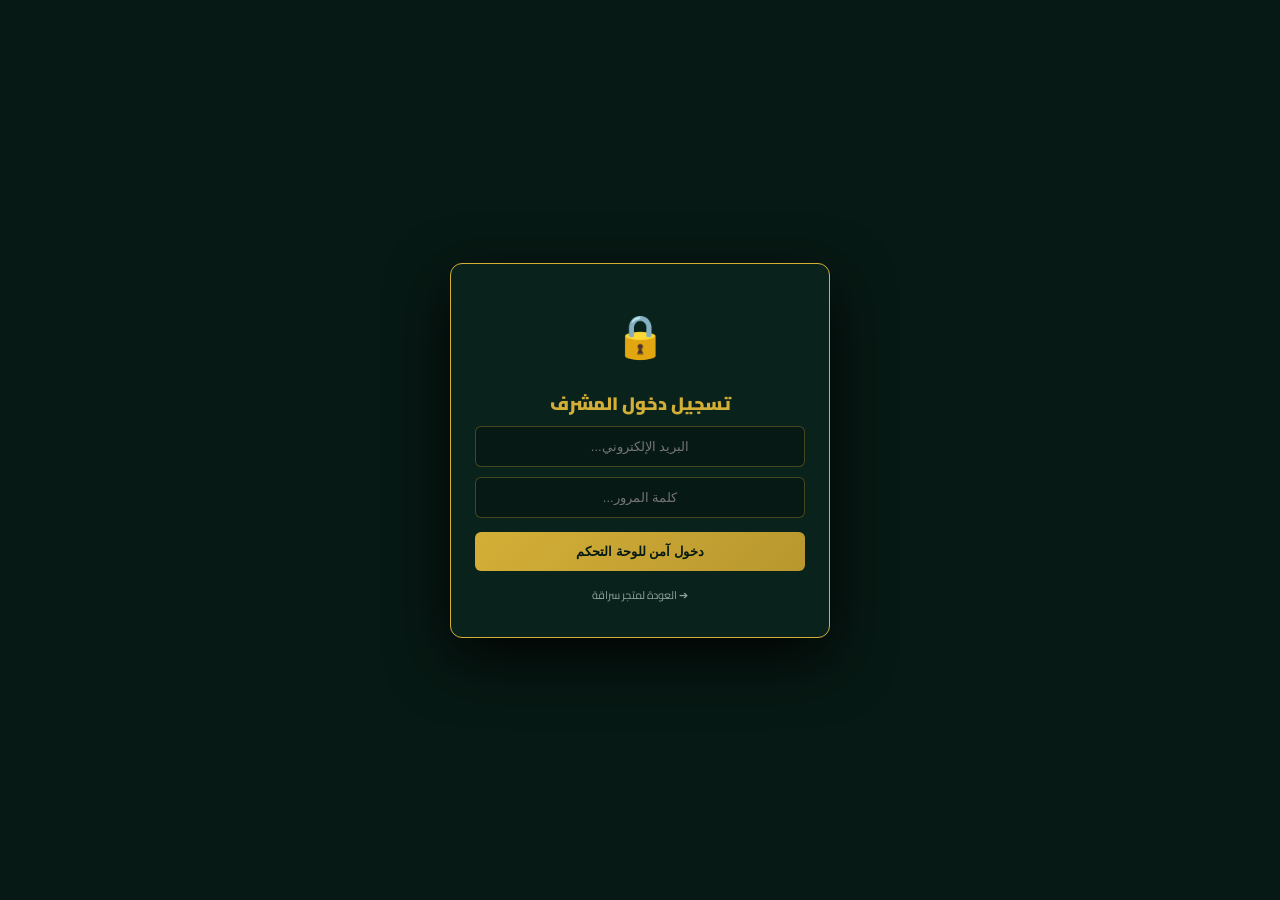
==== commit 6a57ead3: "Update admin.html" ====
--- a/admin.html
+++ b/admin.html
@@ -452,7 +452,6 @@
     <div style="background:#0a221c; border:1px solid #d4af37; border-radius:12px; padding:32px 24px; width:min(380px, 92vw); text-align:center; box-shadow:0 20px 60px rgba(0,0,0,0.85);">
       <div style="font-size:42px; margin-bottom:12px;">🔒</div>
       <h2 style="color:#d4af37; font-size:18px; font-weight:900; margin-bottom:6px;">تسجيل دخول المشرف</h2>
-      <p style="color:#8da49c; font-size:11.5px; margin-bottom:20px; line-height:1.6;">لوحة الإدارة مؤمنة بحساب Firebase الرسمي.</p>
       
       <form id="adminLoginForm">
         <input type="email" id="adminEmailInput" placeholder="البريد الإلكتروني..." required style="width:100%; box-sizing:border-box; background:#071914; border:1px solid rgba(212,175,55,0.3); color:#fff; padding:12px; border-radius:6px; font-size:13px; text-align:center; outline:none; margin-bottom:10px;">
